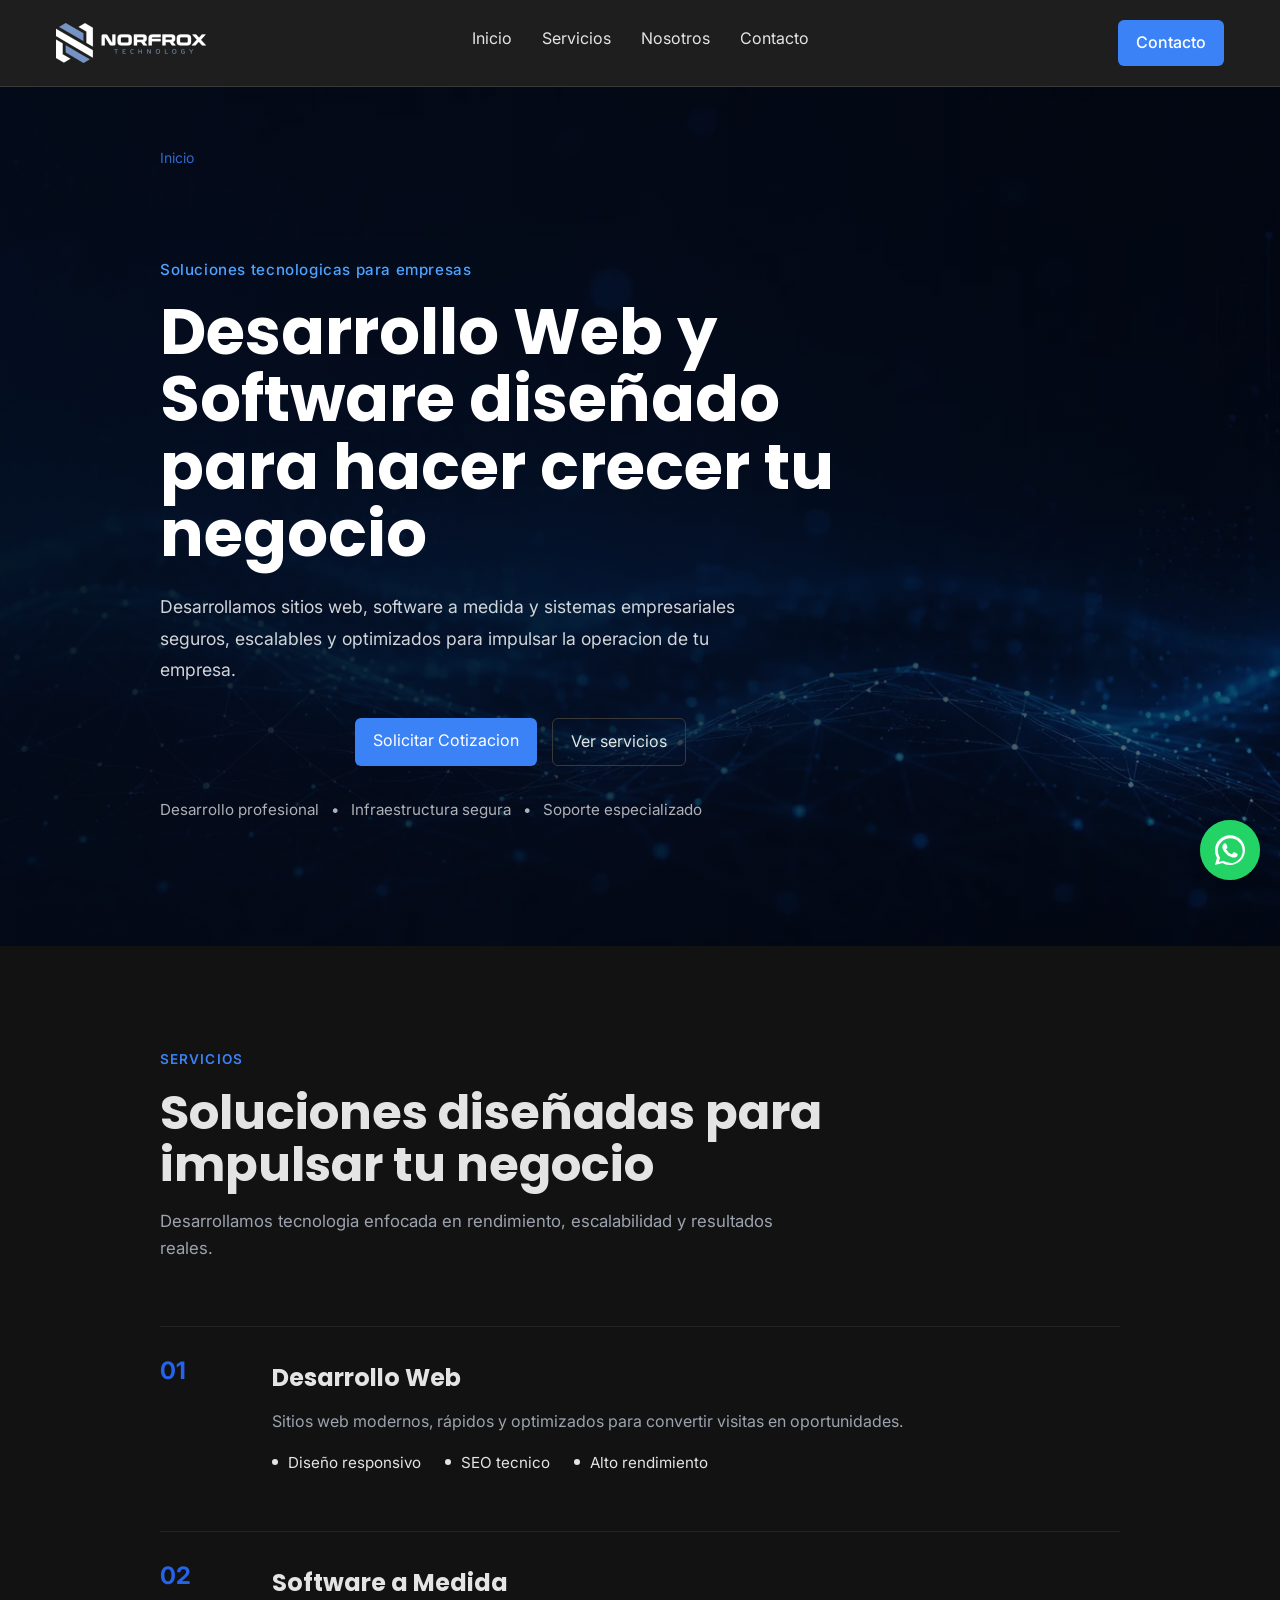
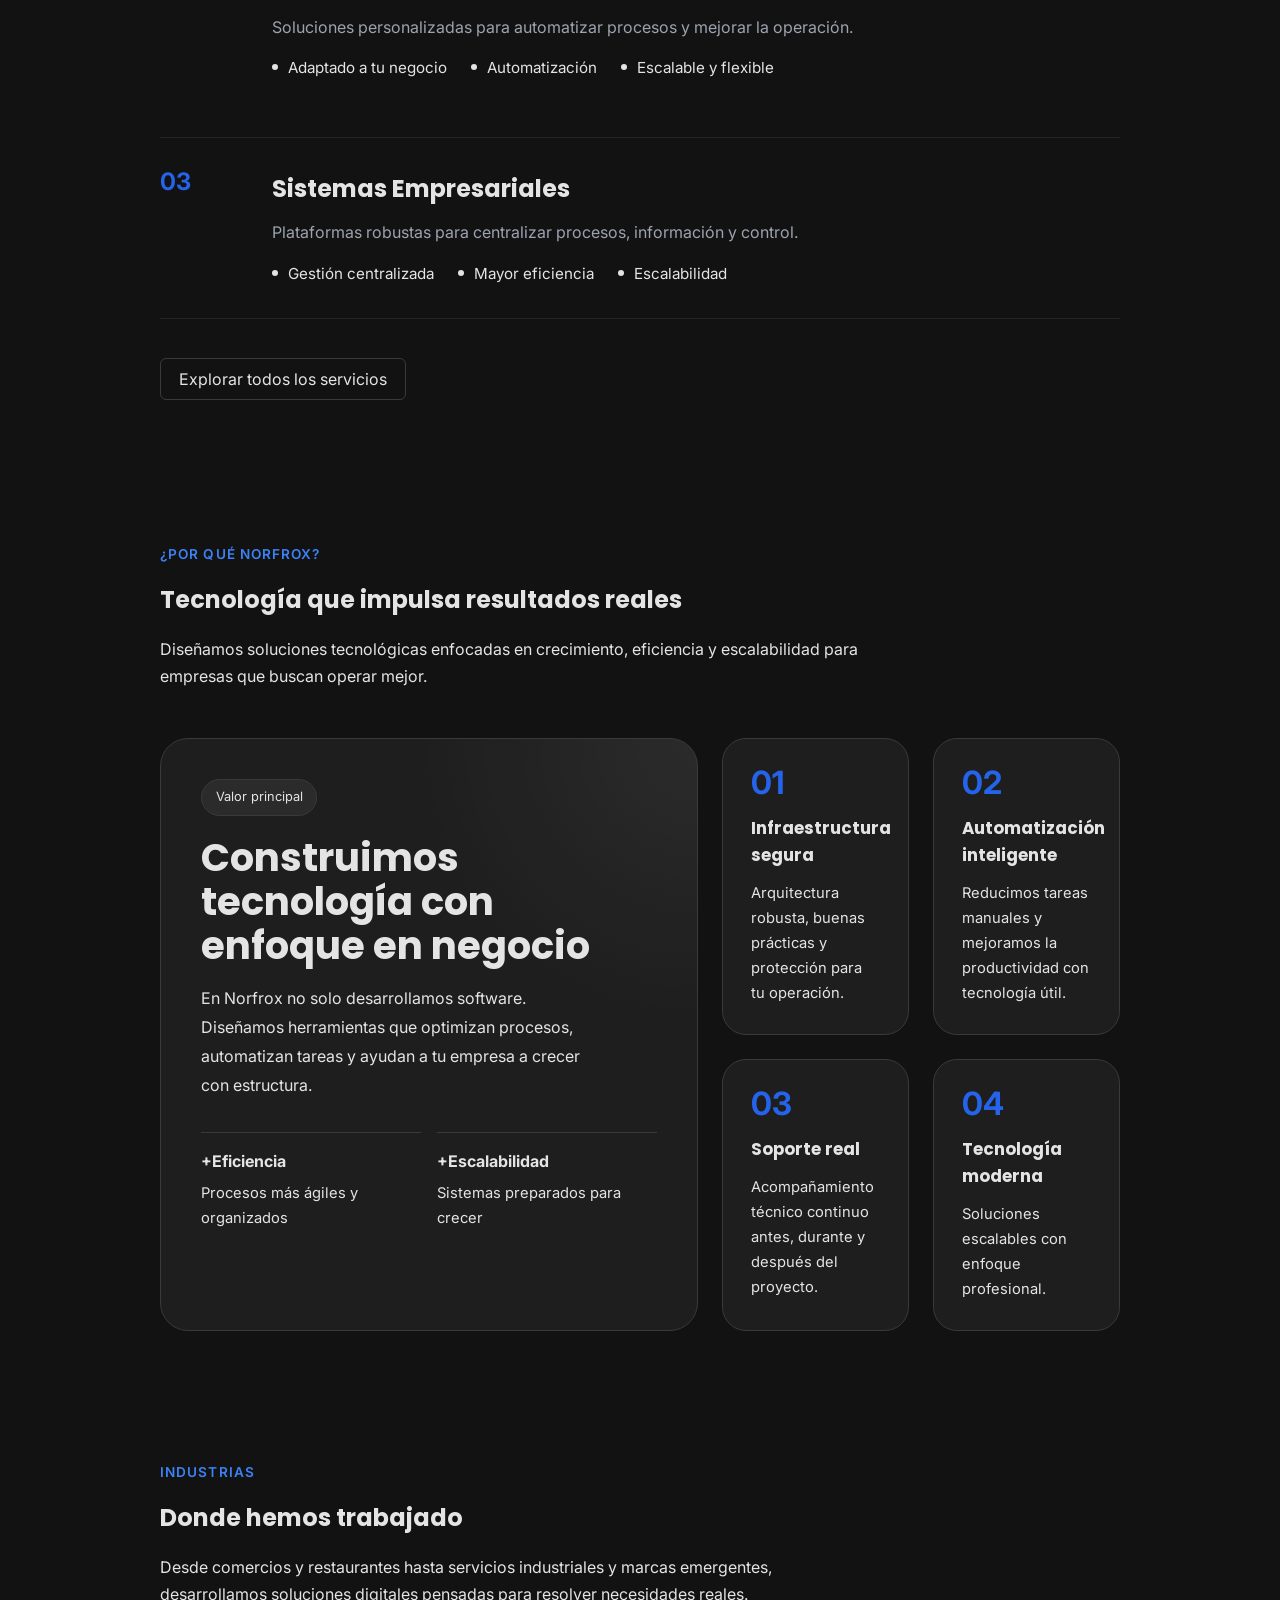
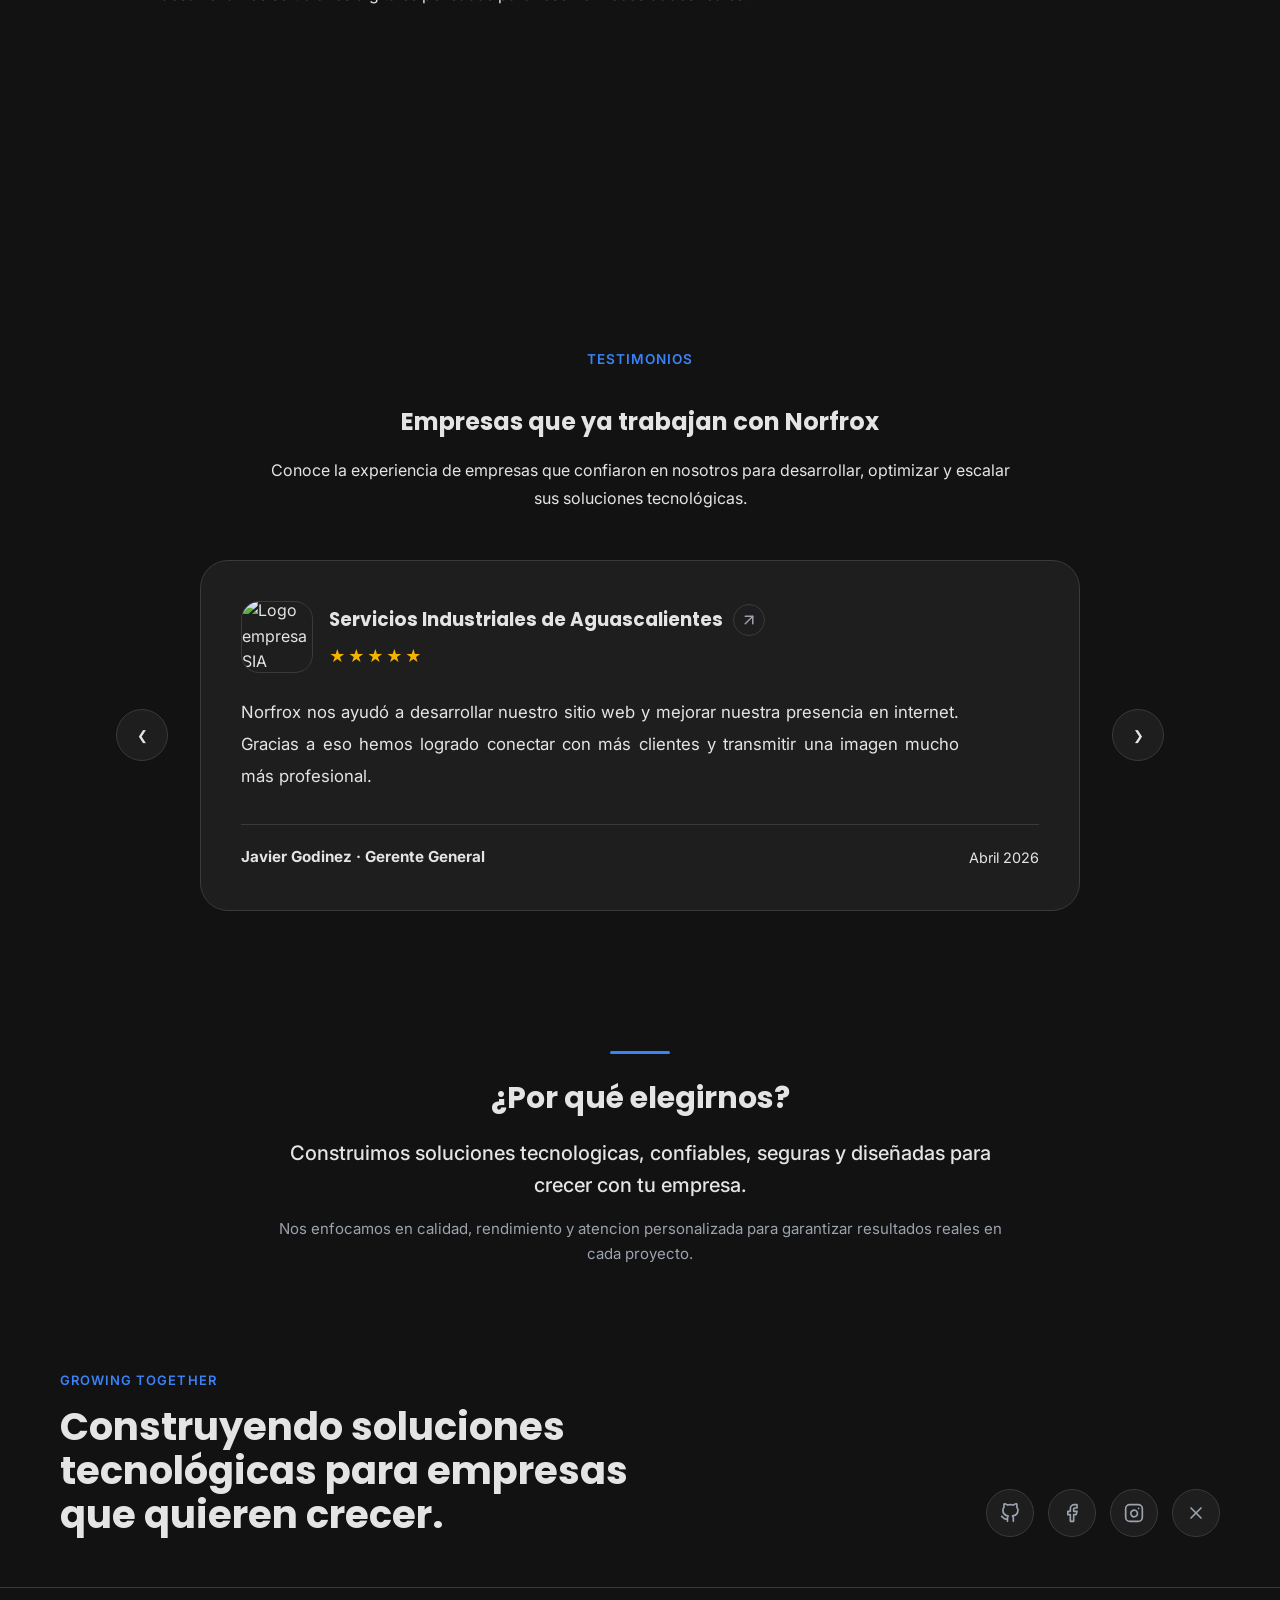
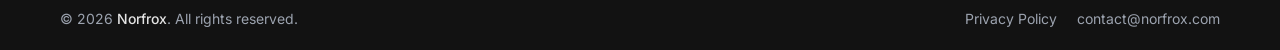
==== index.html @ c0d3a84c "Add Industries Section" ====
<!DOCTYPE html>
<html lang="es">
<head>
    <meta charset="UTF-8">
    <meta name="viewport" content="width=device-width, initial-scale=1.0">

    <meta name="description" content="Norfrox ofrece servicios de desarrollo web, desarrollo de software y soluciones tecnologicas para empresas.">
    <meta name="keywords" content="desarrollo web, desarrollo de software, mantenimiento web, soporte tecnico">
    <meta name="author" content="Norfrox">

    <link rel="icon" href="/favicon.ico" sizes="any">
    <link rel="icon" type="image/png" sizes="16x16" href="/assets/icons/favicon-16x16.png">
    <link rel="icon" type="image/png" sizes="32x32" href="/assets/icons/favicon-32x32.png">
    <link rel="apple-touch-icon" sizes="180x180" href="/assets/icons/apple-touch-icon.png">
    <link rel="icon" type="image/png" sizes="192x192" href="/assets/icons/android-chrome-192x192.png">
    <link rel="icon" type="image/png" sizes="512x512" href="/assets/icons/android-chrome-512x512.png">
    <link rel="manifest" href="/assets/icons/site.webmanifest">
    <meta name="theme-color" content="#ffffff">

    <link href="https://fonts.googleapis.com/css2?family=Inter:wght@300;400;500;600&family=Poppins:wght@500;600;700&display=swap" rel="stylesheet">

    <link rel="stylesheet" href="css/style.css?v=1.27">

    <title>Norfrox - Desarrollo Web y Software en México</title>
</head>
<body>
    
    <header>

        <nav class="navbar">

            <div class="container navbar-content">

                <div class="nav-left">
                    <a href="/" class="logo"><img src="/assets/images/logo.png" alt="Norfrox logo" class="logo-img"></a>
                </div>

                <div class="nav-center">
                    <ul class="nav-links">
                        <li><a href="/" class="js-nav-link">Inicio</a></li>
                        <li><a href="/servicios" class="js-nav-link">Servicios</a></li>
                        <li><a href="/nosotros" class="js-nav-link">Nosotros</a></li>
                        <li><a href="/contacto" class="js-nav-link">Contacto</a></li>
                    </ul>
                </div>

                <div class="nav-right">
                    <a href="/contacto" class="btn-contact">Contacto</a>

                    <button class="menu-toggle js-menu-toggle">
                        <span></span>
                        <span></span>
                        <span></span>
                    </button>

                </div>

            </div>

        </nav>

    </header>

    <main>

        <section class="hero-home">
            <div class="hero-overlay"></div>
            
            <div class="container container-spacer hero-content">

                <nav class="breadcrumb" aria-label="breadcrumb">
                    <a href="/">Inicio</a>
                </nav>

                <div class="hero-text fadeup-animation">

                    <span class="hero-eyebrow">Soluciones tecnologicas para empresas</span>

                    <h1>
                        Desarrollo Web y Software
                        diseñado para hacer crecer tu negocio
                    </h1>

                    <p>
                        Desarrollamos sitios web, software a medida y sistemas empresariales 
                        seguros, escalables y optimizados para impulsar la operacion de tu empresa.
                    </p>

                    <div class="hero-actions">
                        <a href="/contacto" class="btn-primary">Solicitar Cotizacion</a>
                        <a href="/servicios" class="btn-secondary">Ver servicios</a>
                    </div>

                    <div class="hero-trust">
                        <span>Desarrollo profesional</span>
                        <span>•</span>
                        <span>Infraestructura segura</span>
                        <span>•</span>
                        <span>Soporte especializado</span>
                    </div>

                </div>
            </div>

        </section>

        <section class="home-services container container-spacer fadeup-animation">

            <div class="services-intro">
                <span class="section-tag">Servicios</span>
                <h2>Soluciones diseñadas para impulsar tu negocio</h2>
                <p>
                    Desarrollamos tecnologia enfocada en rendimiento, escalabilidad y resultados reales.
                </p>
            </div>

            <div class="services-stack">

                <article class="service-panel">
                    <span class="service-number">01</span>
                    <div class="service-body">
                        <h3>Desarrollo Web</h3>
                        <p>
                            Sitios web modernos, rápidos y optimizados para convertir visitas en oportunidades.
                        </p>
                        <ul>
                            <li>Diseño responsivo</li>
                            <li>SEO tecnico</li>
                            <li>Alto rendimiento</li>
                        </ul>
                    </div>
                </article>

                <article class="service-panel">
                    <span class="service-number">02</span>
                    <div class="service-body">
                        <h3>Software a Medida</h3>
                        <p>
                            Soluciones personalizadas para automatizar procesos y mejorar la operación.
                        </p>
                        <ul>
                            <li>Adaptado a tu negocio</li>
                            <li>Automatización</li>
                            <li>Escalable y flexible</li>
                        </ul>
                    </div>
                </article>

                <article class="service-panel">
                    <span class="service-number">03</span>
                    <div class="service-body">
                        <h3>Sistemas Empresariales</h3>
                        <p>
                            Plataformas robustas para centralizar procesos, información y control.
                        </p>
                        <ul>
                            <li>Gestión centralizada</li>
                            <li>Mayor eficiencia</li>
                            <li>Escalabilidad</li>
                        </ul>
                    </div>

                </article>

            </div>

            <div class="services-cta">
                <a href="/servicios" class="btn-secondary">Explorar todos los servicios</a>
            </div>

        </section>

        <section class="why-us container container-spacer fadeup-animation">

            <div class="why-us-header">
                <span class="section-tag">¿Por qué Norfrox?</span>
                <h2>Tecnología que impulsa resultados reales</h2>
                <p>
                    Diseñamos soluciones tecnológicas enfocadas en crecimiento, eficiencia
                    y escalabilidad para empresas que buscan operar mejor.
                </p>
            </div>

            <div class="why-layout">

                <article class="why-featured">
                    <span class="why-badge">Valor principal</span>
                    <h3>Construimos tecnología con enfoque en negocio</h3>
                    <p>
                        En Norfrox no solo desarrollamos software. Diseñamos herramientas que optimizan
                        procesos, automatizan tareas y ayudan a tu empresa a crecer con estructura.
                    </p>

                    <div class="why-featured-stats">
                        <div>
                            <strong>+Eficiencia</strong>
                            <span>Procesos más ágiles y organizados</span>
                        </div>
                        <div>
                            <strong>+Escalabilidad</strong>
                            <span>Sistemas preparados para crecer</span>
                        </div>
                    </div>
                </article>

                <div class="why-grid">

                    <article class="why-card">
                        <span class="why-icon">01</span>
                        <h3>Infraestructura segura</h3>
                        <p>
                            Arquitectura robusta, buenas prácticas y protección para tu operación.
                        </p>
                    </article>

                    <article class="why-card">
                        <span class="why-icon">02</span>
                        <h3>Automatización inteligente</h3>
                        <p>
                            Reducimos tareas manuales y mejoramos la productividad con tecnología útil.
                        </p>
                    </article>

                    <article class="why-card">
                        <span class="why-icon">03</span>
                        <h3>Soporte real</h3>
                        <p>
                            Acompañamiento técnico continuo antes, durante y después del proyecto.
                        </p>
                    </article>

                    <article class="why-card">
                        <span class="why-icon">04</span>
                        <h3>Tecnología moderna</h3>
                        <p>
                            Soluciones escalables con enfoque profesional.
                        </p>
                    </article>

                </div>

            </div>

        </section>
        
        <section class="industries container container-spacer fadeup-animation">
            <div class="why-us-header">
                <span class="section-tag">Industrias</span>
                <h2>Donde hemos trabajado</h2>
                <p>
                    Desde comercios y restaurantes hasta servicios industriales y marcas emergentes,
                    desarrollamos soluciones digitales pensadas para resolver necesidades reales.
                </p>
            </div>

            <div class="industries-grid">

                <article class="industry-card">
                    <h3>E-commerce</h3>
                </article>
                
                <article class="industry-card">
                    <h3>Sector Publico</h3>
                </article>

                <article class="industry-card">
                    <h3>Sector Salud</h3>
                </article>

                <article class="industry-card">
                    <h3>Servicios Profesionales</h3>
                </article>

                <article class="industry-card">
                    <h3>Manufactura</h3>
                </article>

            </div>

        </section>

        <section class="testimonials container container-spacer fadeup-animation">

            <div class="testimonials-header">
                <span class="section-tag">Testimonios</span>
                <h2>Empresas que ya trabajan con Norfrox</h2>
                <p>
                    Conoce la experiencia de empresas que confiaron en nosotros para desarrollar,
                    optimizar y escalar sus soluciones tecnológicas.
                </p>
            </div>

            <div class="testimonial-wrapper">

                <button class="testimonial-nav prev js-testimonial-prev" aria-label="Testimonio anterior">
                    &#10094;
                </button>

                <div class="testimonial-track js-testimonial-track">

                    <article class="testimonial-card active">
                        <div class="testimonial-top">
                            <div class="testimonial-logo">
                                <img src="/assets/images/testimonials/enterprises-logo-images/SIA_UNI_LOGO.webp" alt="Logo empresa SIA">
                            </div>

                            <div class="testimonial-meta">

                                <div class="testimonial-company">
                                    <h3>Servicios Industriales de Aguascalientes</h3>

                                        <a 
                                            href="https://serviciosindustrialesags.com"
                                            target="_blank"
                                            rel="noopener noreferrer"
                                            class="testimonial-link"
                                            aria-label="Visitar sitio web">
                                            
                                            <svg 
                                                xmlns="http://www.w3.org/2000/svg"
                                                width="18"
                                                height="18"
                                                viewBox="0 0 24 24"
                                                fill="none"
                                                stroke="currentColor"
                                                stroke-width="2"
                                                stroke-linecap="round"
                                                stroke-linejoin="round">

                                                <path d="M7 17L17 7"/>
                                                <path d="M7 7h10v10"/>

                                            </svg>
                                        </a>
                                </div>

                                <div class="testimonial-stars">★★★★★</div>

                            </div>
                        </div>

                        <p class="testimonial-text">
                            Norfrox nos ayudó a desarrollar nuestro sitio web y mejorar nuestra presencia en internet.
                            Gracias a eso hemos logrado conectar con más clientes y transmitir una imagen mucho más profesional.
                        </p>

                        <div class="testimonial-bottom">
                            <strong>Javier Godinez · Gerente General</strong>
                            <span>Abril 2026</span>
                        </div>
                    </article>

                    <article class="testimonial-card">
                        <div class="testimonial-top">
                            <div class="testimonial-logo">
                                <img src="/assets/images/testimonials/enterprises-logo-images/MARISCOS_EL_GUERO_RANGEL_LOGO.webp" alt="Logo empresa Mariscos el Guero Rangel">
                            </div>

                            <div class="testimonial-meta">
                                <h3>Mariscos el Guero Rangel</h3>
                                <div class="testimonial-stars">★★★★★</div>
                            </div>
                        </div>

                        <p class="testimonial-text">
                            Desarrollaron una plataforma para nuestro restaurante que realmente mejoró nuestro trabajo diario.
                            El resultado superó nuestras expectativas y hoy nos facilita muchísimo el trabajo.
                        </p>

                        <div class="testimonial-bottom">
                            <strong>Roberts C. · Gerente</strong>
                            <span>Mayo 2026</span>
                        </div>
                    </article>

                    <article class="testimonial-card">
                        <div class="testimonial-top">
                            <div class="testimonial-logo">
                                <img src="/assets/images/testimonials/enterprises-logo-images/JABONES_ARTESANALES_AG_LOGO.webp" alt="Logo empresa Jabones Artesanales AG">
                            </div>

                            <div class="testimonial-meta">
                                <h3>Jabones Artesanales AG</h3>
                                <div class="testimonial-stars">★★★★★</div>
                            </div>
                        </div>

                        <p class="testimonial-text">
                            Ayudaron a mi emprendimiento a crear una tienda en linea.
                            Nuestros clientes ahora pueden conocer nuestros productos y realizar pedidos de
                            una forma mucho mas rapida y comoda.
                        </p>

                        <div class="testimonial-bottom">
                            <strong>Alejandra G. · Fundadora</strong>
                            <span>Abril 2026</span>
                        </div>
                    </article>                    

                </div>

                <button class="testimonial-nav next js-testimonial-next" aria-label="Siguiente testimonio">
                    &#10095;
                </button>

            </div>

        </section>

        <section class="benefits container container-spacer fadeup-animation">
            <div class="benefits-content">
                <h2>¿Por qué elegirnos?</h2>
                <p class="benefits-main">
                    Construimos soluciones tecnologicas, confiables, seguras y 
                    diseñadas para crecer con tu empresa.
                </p>

                <p class="benefits-sub">
                    Nos enfocamos en calidad, rendimiento y atencion personalizada 
                    para garantizar resultados reales en cada proyecto.
                </p>

            </div>
        </section>
    </main>

    <footer class="footer">

        <div class="container footer-top">

            <div class="footer-top-left">
                <span class="footer-label">Growing Together</span>

                <h2>
                    Construyendo soluciones tecnológicas para empresas que quieren crecer.
                </h2>

            </div>

            <div class="footer-social">

                <a 
                    href="https://github.com/Norfrox-Systems"
                    target="_blank"
                    rel="noopener noreferrer"
                    aria-label="GitHub">

                    <svg xmlns="http://www.w3.org/2000/svg" width="20" height="20"
                        viewBox="0 0 24 24" fill="none" stroke="currentColor"
                        stroke-width="2" stroke-linecap="round" stroke-linejoin="round">

                        <path d="M9 19c-5 1.5-5-2.5-7-3m14 
                        6v-3.87a3.37 3.37 0 0 0-.94-2.61c3.14-.35 
                        6.44-1.54 6.44-7A5.44 5.44 0 0 0 20 
                        4.77 5.07 5.07 0 0 0 19.91 1S18.73.65 
                        16 2.48a13.38 13.38 0 0 0-7 0C6.27.65 
                        5.09 1 5.09 1A5.07 5.07 0 0 0 5 
                        4.77a5.44 5.44 0 0 0-1.5 3.78c0 
                        5.42 3.3 6.61 6.44 7A3.37 3.37 
                        0 0 0 9 18.13V22"/>

                    </svg>
                </a>

                <a 
                    href="https://facebook.com/"
                    target="_blank"
                    rel="noopener noreferrer"
                    aria-label="Facebook">

                    <svg xmlns="http://www.w3.org/2000/svg" width="20" height="20"
                        viewBox="0 0 24 24" fill="none" stroke="currentColor"
                        stroke-width="2" stroke-linecap="round" stroke-linejoin="round">

                        <path d="M18 2h-3a5 5 0 0 0-5 5v3H7v4h3v8h4v-8h3l1-4h-4V7a1 1 0 0 1 1-1h3z"/>

                    </svg>
                </a>

                <a 
                    href="https://instagram.com/"
                    target="_blank"
                    rel="noopener noreferrer"
                    aria-label="Instagram">

                    <svg xmlns="http://www.w3.org/2000/svg" width="20" height="20"
                        viewBox="0 0 24 24" fill="none" stroke="currentColor"
                        stroke-width="2" stroke-linecap="round" stroke-linejoin="round">

                        <rect x="2" y="2" width="20" height="20" rx="5" ry="5"/>
                        <path d="M16 11.37a4 4 0 1 1-2.63-2.63 
                        4 4 0 0 1 2.63 2.63z"/>
                        <line x1="17.5" y1="6.5" x2="17.51" y2="6.5"/>

                    </svg>
                </a>

                <a 
                    href="https://x.com/"
                    target="_blank"
                    rel="noopener noreferrer"
                    aria-label="X">

                    <svg xmlns="http://www.w3.org/2000/svg" width="20" height="20"
                        viewBox="0 0 24 24" fill="none" stroke="currentColor"
                        stroke-width="2" stroke-linecap="round" stroke-linejoin="round">

                        <path d="M18 6 6 18"/>
                        <path d="m6 6 12 12"/>

                    </svg>
                </a>

            </div>

        </div>

        <div class="footer-divider"></div>

        <div class="container footer-content">
                
            <div class="footer-left">
                <p>© 2026 <a href="https://www.norfrox.com">Norfrox</a>. All rights reserved.</p>
            </div>

            <div class="footer-right">
                <a href="/privacidad">Privacy Policy</a>
                <a href="mailto:contact@norfrox.com">contact@norfrox.com</a>
             </div>

        </div>

    </footer>

    <div class="whatsapp-container">
        <span class="whatsapp-tooltip">¿Necesitas ayuda?</span>
        <a 
            href="https://wa.me/5214495395074?text=Hola,%20me%20gustaria%20solicitar%20informacion%20sobre%20sus%20servicios."
            class="whatsapp-float"
            target="_blank"
            aria-label="Chat en WhatsApp">
            <svg xmlns="http://www.w3.org/2000/svg" viewBox="0 0 32 32">
                <path fill="white" d="M16 .396C7.163.396 0 7.558 0 16.396c0 2.89.76 5.6 2.086 7.945L0 32l7.84-2.056A15.93 15.93 0 0016 32c8.837 0 16-7.163 16-16.004C32 7.558 24.837.396 16 .396zm0 29.272a13.21 13.21 0 01-6.725-1.835l-.482-.287-4.653 1.22 1.24-4.54-.314-.468a13.16 13.16 0 01-2.02-7.063c0-7.292 5.93-13.222 13.22-13.222 7.29 0 13.22 5.93 13.22 13.222 0 7.292-5.93 13.222-13.22 13.222zm7.29-9.894c-.4-.2-2.366-1.166-2.732-1.3-.366-.134-.634-.2-.902.2-.268.4-1.036 1.3-1.27 1.566-.234.268-.468.3-.868.1-.4-.2-1.688-.622-3.214-1.984-1.188-1.06-1.99-2.37-2.222-2.77-.234-.4-.024-.616.176-.816.18-.178.4-.468.6-.702.2-.234.268-.4.4-.668.134-.268.066-.5-.034-.7-.1-.2-.902-2.168-1.236-2.968-.326-.782-.658-.676-.902-.688l-.768-.014c-.268 0-.7.1-1.068.5s-1.4 1.366-1.4 3.332c0 1.966 1.434 3.868 1.634 4.134.2.268 2.822 4.31 6.834 6.038.954.41 1.698.656 2.278.84.958.304 1.83.262 2.52.16.768-.114 2.366-.966 2.7-1.9.334-.934.334-1.734.234-1.9-.1-.166-.366-.268-.768-.468z"/>
            </svg>
        </a>
    </div>

    <script src="js/script.js?v=1.3"></script>

</body>
</html>
---- css/style.css ----
:root{
    --bg-main:#121212;
    --bg-secondary:#1E1E1E;
    --border:#3A3A3A;

    --brand:#3B82F6;
    --brand-alt:#2563EB;

    --text:#E4E4E4;
    --text-secondary:#9CA3AF;
}

*{
    margin: 0;
    padding: 0;
    box-sizing: border-box;
}

body{
    font-family: 'Inter', sans-serif;
    background: var(--bg-main);
    color: var(--text);
    line-height: 1.6;
}

h1, h2, h3 {
    font-family: 'Poppins', sans-serif;
}

.container{
    width: 100%;
    max-width: 1200px;
    margin: 0 auto;
    padding: 0 20px;
}

.container-spacer{
    padding: 60px 20px;
    max-width: 1000px;
}

.breadcrumb{
    font-size: 14px;
    margin-bottom: 24px;
    color: var(--text-secondary);
    opacity: 0.8;
}

.breadcrumb a{
    color: var(--brand);
    text-decoration: none;
    transition: color 0.3s ease;
}

.breadcrumb a:hover{
    color: var(--brand);
}

.breadcrumb span{
    margin: 0 6px;
}

.linear-separator{
    border-top: 1px solid var(--border);
}

.fadeup-animation{
    animation: fadeUp 0.8s ease forwards;
}

@media (max-width: 768px){
    .container{
        padding: 0 16px;
    }

    .container-spacer{
        padding: 40px;
        max-width: 100%;
    }

    .breadcrumb{
        font-size: 13px;
        margin-bottom: 16px;
    }
}

/* Navbar */

.navbar{
    background: var(--bg-secondary);
    border-bottom: 1px solid var(--border);
}

.navbar-content{
    display: grid;
    grid-template-columns: 1fr auto 1fr;
    align-items: center;
    padding: 20px 16px;
}

.nav-left{
    justify-self: start;
}

.nav-center{
    z-index: 999;
}

.nav-right{
    display: flex;
    align-items: center;
    gap: 20px;
    justify-self: end;
}

.logo{
    font-size: 20px;
    font-weight: 600;
    color: var(--text);
    text-decoration: none;
}

.logo-img{
    height: 40px;
    width: auto;
    display: block;
}

.nav-links{
    display: flex;
    list-style: none;
    gap: 30px;
}

.nav-links a{
    position: relative;
    color: var(--text);
    text-decoration: none;
    padding-bottom: 8px;
    display: inline-block;
    transition: all 0.3s ease;
}

.nav-links a:hover{
    color: var(--brand);
    transform: translateY(-2px);
}

.nav-links a::after{
    content: "";
    position: absolute;
    left: 50%;
    bottom: 0;
    width: 0%;
    height: 2px;
    background: linear-gradient(
        90deg,
        #3B82F6,
        #2563EB,
        #1D4ED8
    );
    transition: all 0.3s ease;
    transform: translateX(-50%);
}

.nav-links a:hover::after,
.nav-links a.active::after{
    width: 100%;
}

.btn-contact{
    background: var(--brand);
    padding: 10px 18px;
    border-radius: 6px;
    color: white;
    text-decoration: none;
    font-weight: 500;
    display: inline-block;
    transition: all 0.3s ease;
}

.btn-contact:hover{
    background: var(--brand-alt);
    transform: translateY(-2px);
    box-shadow: 0 8px 20px rgba(59, 130, 246, 0.3);
}

.btn-contact:active{
    transform: translateY(0px);
    box-shadow: 0 4px 10px rgba(59, 130, 246, 0.2);
}

.menu-toggle{
    display: none;
    flex-direction: column;
    gap: 4px;
    background: none;
    border: none;
    cursor: pointer;
}

.menu-toggle span{
    width: 25px;
    height: 2px;
    background: var(--text);
    display: block;
}

@media (max-width: 768px){
    .navbar-content{
        grid-template-columns: auto 1fr;
    }

    .nav-center{
        position: absolute;
        top: 80px;
        left: 0;
        width: 100%;
        background: var(--bg-secondary);
        border-top: 1px solid var(--border);
        display: none;
    }

    .nav-center.active{
        display: block;
    }

    .nav-links{
        flex-direction: column;
        padding: 20px;
        gap: 20px;
    }

    .btn-contact{
        display: none;
    }

    .menu-toggle{
        display: flex;
    }
}

/* Navbar End */

/* Footer */

.footer-divider{
    width: 100%;
    height: 1px;
    background: var(--border);
    margin: 40px 0 20px;
}

.footer{
    padding: 40px 0 20px;
    background: var(--bg-main);
}

.footer-top{
    display: flex;
    justify-content: space-between;
    align-items: flex-end;
    gap: 30px;
    padding-bottom: 10px;
}

.footer-top-left{
    max-width: 620px;
}

.footer-label{
    display: inline-block;
    margin-bottom: 14px;

    font-size: 13px;
    font-weight: 600;
    letter-spacing: .08em;
    text-transform: uppercase;

    color: var(--brand);
}

.footer-top-left h2{
    font-size: clamp(1.8rem, 3vw, 2.8rem);
    line-height: 1.15;
    color: var(--text);
}

.footer-social{
    display: flex;
    align-items: center;
    gap: 14px;
}

.footer-social a{
    width: 48px;
    height: 48px;

    display: flex;
    align-items: center;
    justify-content: center;

    border-radius: 50%;
    border: 1px solid var(--border);

    color: var(--text-secondary);
    background: var(--bg-secondary);

    transition: all .3s ease;
}

.footer-social a:hover{
    transform: translateY(-4px);

    border-color: var(--brand);

    color: white;
    background: var(--brand);

    box-shadow: 0 10px 30px rgba(59, 130, 246, .25);
}

.footer-content{
    display: flex;
    justify-content: space-between;
    align-items: center;
    gap: 20px;
}

.footer-left p{
    color: var(--text-secondary);
    font-size: 14px;
}

.footer-left a{
    color: var(--text);
    text-decoration: none;
    font-weight: 500;
    transition: color 0.3s ease;
}

.footer-left a:hover{
    color: var(--brand);
}

.footer-right{
    display: flex;
    gap: 20px;
}

.footer-right a{
    color: var(--text-secondary);
    text-decoration: none;
    font-size: 14px;
    transition: color 0.3s ease;
}

.footer-right a:hover{
    color: var(--brand);
    text-decoration: underline;
}

@media (max-width: 480px){

    .footer{
        padding: 28px 0 18px;
    }

    .footer-top{
        gap: 22px;
    }

    .footer-top-left h2{
        font-size: 1.55rem;
    }

    .footer-social{
        gap: 10px;
    }

    .footer-social a{
        width: 42px;
        height: 42px;
    }

    .footer-right{
        flex-direction: column;
        gap: 10px;
    }

}

@media (max-width: 768px){
    .footer{
        padding: 32px 40px 40px;
    }

    .footer-top{
        align-items: center;
        text-align: center;
        gap: 28px;

        padding-bottom: 24px;
    }

    .footer-top-left{
        width: 100%;
    }

    .footer-label{
        font-size: 12px;
        margin-bottom: 12px;
    }

    .footer-top-left h2{
        font-size: clamp(1.7rem, 7vw, 2.3rem);
        line-height: 1.2;
        margin: 0 auto;
    }

    .footer-social{
        width: 100%;
        justify-content: center;
        gap: 12px;
        flex-wrap: wrap;
    }

    .footer-social a{
        width: 44px;
        height: 44px;
    }

    .footer-divider{
        margin-bottom: 18px;
    }

    .footer-content{
        flex-direction: column;
        justify-content: center;
        align-items: center;

        text-align: center;
        gap: 16px;
    }

    .footer-left p{
        font-size: 13px;
        line-height: 1.7;
    }

    .footer-right{
        flex-direction: row;
        justify-content: center;
        flex-wrap: wrap;
        gap: 14px;
    }

    .footer-right a{
        font-size: 13px;
    }

}

@media (max-width: 1024px){

    .footer-top{
        flex-direction: column;
        align-items: flex-start;
        gap: 24px;
    }

    .footer-top-left{
        max-width: 100%;
    }

    .footer-top-left h2{
        max-width: 700px;
    }

}

/* Footer End */

/* Wts Float*/

.whatsapp-container {
    position: fixed;
    bottom: 20px;
    right: 20px;
    z-index: 1000;
}

.whatsapp-float {
    width: 60px;
    height: 60px;
    background-color: #25D366;
    border-radius: 50%;
    display: flex;
    align-items: center;
    justify-content: center;
    box-shadow: 0 6px 12px rgba(0,0,0,0.2);
    cursor: pointer;
    text-decoration: none;
    opacity: 0;
    transform: scale(0.8);
    animation: fadeIn 0.5s ease-out 0.5s forwards;
}

.whatsapp-float svg {
    width: 30px;
    height: 30px;
}

.whatsapp-float:hover {
    transform: scale(1.1);
}

.whatsapp-float::after {
    content: "";
    position: absolute;
    width: 60px;
    height: 60px;
    border-radius: 50%;
    background-color: #25D366;
    opacity: 0.5;
    z-index: -1;
    animation: pulse 2s infinite;
}

.whatsapp-tooltip {
    position: absolute;
    right: 70px;
    bottom: 50%;
    transform: translateY(50%);
    background-color: #333;
    color: #fff;
    padding: 8px 12px;
    border-radius: 8px;
    font-size: 14px;
    white-space: nowrap;
    opacity: 0;
    pointer-events: none;
    transition: opacity 0.3s ease;
}

.whatsapp-tooltip::after {
    content: "";
    position: absolute;
    right: -6px;
    top: 50%;
    transform: translateY(-50%);
    border-width: 6px;
    border-style: solid;
    border-color: transparent transparent transparent #333;
}

.whatsapp-container:hover .whatsapp-tooltip {
    opacity: 1;
}


@keyframes pulse {
    0% {
        transform: scale(1);
        opacity: 0.5;
    }
    70% {
        transform: scale(1.6);
        opacity: 0;
    }
    100% {
        transform: scale(1);
        opacity: 0;
    }
}

@keyframes fadeIn {
    to {
        opacity: 1;
        transform: scale(1);
    }
}

/* Wts Float End*/

/* Home */

.hero-home{
    position: relative;
    width: 100%;
    min-height: 92vh;
    display: flex;
    align-items: center;
    background: url('/assets/images/hero-home-bg.webp') center center / cover no-repeat;
}

.hero-overlay{
    position: absolute;
    inset: 0;
    background: linear-gradient(
        90deg,
        rgba(4, 10, 24, 0.92) 0%,
        rgba(4, 10, 24, 0.82) 40%,
        rgba(4, 10, 24, 0.55) 100%
    );
    z-index: 1;
}

.hero-content{
    position: relative;
    z-index: 2;
    width: 100%;
}

.hero-text{
    max-width: 720px;
    padding: 4rem 0;
}

.hero-eyebrow{

    display: inline-block;
    margin-bottom: 1rem;
    font-size: 0.95rem;
    font-weight: 500;
    color: #4da3ff;
    letter-spacing: 0.04em;
}

.hero-home h1{
    font-size: clamp(2.8rem, 5vw, 5rem);
    line-height: 1.05;
    font-weight: 700;
    color: #fff;
    max-width: 680px;
    margin-bottom: 1.5rem;
}

.hero-home p {
    font-size: 1.1rem;
    line-height: 1.8;
    color: rgba(255, 255, 255, 0.82);
    max-width: 620px;
    margin-bottom: 2rem;
}

.hero-actions {
    display: flex;
    gap: 1rem;
    flex-wrap: wrap;
    margin-bottom: 2rem;
}

.hero-trust {
    display: flex;
    gap: 0.75rem;
    flex-wrap: wrap;
    font-size: 0.95rem;
    color: rgba(255, 255, 255, 0.68);
}

.home-services{
    padding: 100px 20px;
}

.services-intro{
    max-width: 760px;
    margin-bottom: 4rem;
}

.section-tag{
    display: inline-block;
    font-size: .85rem;
    font-weight: 600;
    text-transform: uppercase;
    letter-spacing: .08em;
    color: var(--brand);
    margin-bottom: 1rem;
}

.services-intro h2{
    font-size: clamp(2rem, 4vw, 3rem);
    line-height: 1.1;
    margin-bottom: 1rem;
}

.services-intro p{
    font-size: 1.05rem;
    color: var(--text-secondary);
    max-width: 620px;
}

.services-stack{
    display: flex;
    flex-direction: column;
    gap: 1.5rem;
}

.service-panel{
    display: grid;
    grid-template-columns: 80px 1fr;
    gap: 2rem;
    padding: 2rem 0;
    border-top: 1px solid rgba(255, 255, 255, .08);
    transition: all .3s ease;
}

.service-panel:last-child{
    border-bottom: 1px solid rgba(255, 255, 255, .08);
}

.service-panel:hover {
    transform: translateX(8px);
}

.service-number{
    font-size: 1.5rem;
    font-weight: 700;
    color: var(--brand-alt);
    line-height: 1;
}

.service-body h3{
    font-size: 1.5rem;
    margin-bottom: .75rem;
}

.service-body p{
    color: var(--text-secondary);
    margin-bottom: 1rem;
    max-width: 650px;
}

.service-body ul{
    display: flex;
    flex-wrap: wrap;
    gap: .75rem 1.5rem;
    list-style: none;
    padding: 0;
    margin: 0;
}

.service-body ul li{
    position: relative;
    padding-left: 1rem;
    color: var(--text);
    font-size: .95rem;
}

.service-body ul li::before{
    content: "";
    width: 6px;
    height: 6px;
    border-radius: 50%;
    background: var(--text);
    position: absolute;
    left: 0;
    top: .5rem;
}

.services-cta{
    margin-top: 3rem
}

.why-us{
    padding-top: 3rem;
    padding-bottom: 3rem;
}

.why-us-header{
    max-width: 720px;
    margin-bottom: 3rem;
}

.why-us-header h2{
    margin-bottom: 1rem;
}

.why-us-header p{
    color: var(--text-muted);
    line-height: 1.7;
}

.why-layout{
    display: grid;
    grid-template-columns: 1.15fr .85fr;
    gap: 1.5rem;
    align-items: stretch;
}

.why-featured{
    background:
        radial-gradient(circle at top right, rgba(255,255,255,.06), transparent 35%),
        var(--bg-secondary);
    border: 1px solid var(--border);
    border-radius: 28px;
    padding: 2.5rem;
    position: relative;
    overflow: hidden;
}

.why-badge{
    display: inline-flex;
    padding: .45rem .85rem;
    border-radius: 999px;
    background: rgba(255,255,255,.06);
    border: 1px solid var(--border);
    font-size: .8rem;
    margin-bottom: 1.25rem;
}

.why-featured h3{
    font-size: clamp(1.8rem, 3vw, 2.8rem);
    line-height: 1.15;
    margin-bottom: 1rem;
    max-width: 90%;
}

.why-featured p{
    color: var(--text-muted);
    line-height: 1.8;
    max-width: 90%;
}

.why-featured-stats{
    display: grid;
    grid-template-columns: repeat(2, 1fr);
    gap: 1rem;
    margin-top: 2rem;
}

.why-featured-stats div{
    padding-top: 1rem;
    border-top: 1px solid var(--border);
}

.why-featured-stats strong{
    display: block;
    font-size: 1rem;
    margin-bottom: .35rem;
}

.why-featured-stats span{
    color: var(--text-muted);
    font-size: .92rem;
    line-height: 1.6;
}

.why-grid{
    display: grid;
    grid-template-columns: 1fr 1fr;
    gap: 1.5rem;
}

.why-card{
    background: var(--bg-secondary);
    border: 1px solid var(--border);
    border-radius: 24px;
    padding: 1.75rem;
    min-height: 220px;
    transition: all .35s ease;
    position: relative;
    overflow: hidden;
}

.why-card::before{
    content: "";
    position: absolute;
    inset: 0;
    background: linear-gradient(135deg, rgba(255,255,255,.04), transparent 60%);
    opacity: 0;
    transition: opacity .35s ease;
}

.why-card:hover{
    transform: translateY(-8px);
    border-color: var(--accent);
}

.why-card:hover::before{
    opacity: 1;
}

.why-icon{
    display: inline-block;
    font-size: 2rem;
    font-weight: 700;
    color: var(--brand-alt);
    margin-bottom: 1rem;
    line-height: 1;
}

.why-card h3{
    font-size: 1.05rem;
    margin-bottom: .75rem;
}

.why-card p{
    color: var(--text-muted);
    line-height: 1.7;
    font-size: .92rem;
}

.industries{
    padding: 5rem 20px;
}

.industries-grid{
    display: flex;
    flex-wrap: wrap;
    justify-content: space-between;
    gap: 14px;
    margin-top: 2.5rem;
}

.industry-card{
    flex: 1 1 auto;
    width: fit-content;

    display: flex;
    align-items: center;
    justify-content: center;

    min-height: 58px;
    padding: 14px 22px;

    background: var(--bg-secondary);
    border: 1px solid var(--border);
    border-radius: 14px;

    color: var(--text);
    font-size: .95rem;
    font-weight: 500;
    line-height: 1.2;
    text-align: center;

    transition: all .3s ease;
    cursor: default;

    backdrop-filter: blur(8px);
}

.industry-card::before{
    content: "";
    position: absolute;
    inset: 0;
    background: linear-gradient(
        135deg,
        rgba(255, 255, 255, .05),
        transparent 60%
    );
}

.industry-card:hover{
    transform: translateY(-4px);
    border-color: var(--brand);
    background: rgba(255,255,255,.03);
    color: white;
}

.industry-card:hover::before{
    opacity: 1;
}

.industry-card h3{
    font-size: 1.05rem;
    line-height: 1.5;
    max-width: 100%;
}

.testimonials{
    padding: 5rem 0;
}

.testimonials-header{
    text-align: center;
    max-width: 760px;
    margin: 0 auto 3rem;
}

.testimonials-header h2{
    margin: 1rem 0;
}

.testimonials-header p{
    color: var(--text-muted);
    line-height: 1.7;
}

.testimonial-wrapper{
    position: relative;
    display: flex;
    align-items: center;
    justify-content: center;
}

.testimonial-track{
    width: 100%;
    max-width: 880px;
    position: relative;
    overflow: hidden;
}

.testimonial-card{
    display: none;
    background: var(--bg-secondary);
    border: 1px solid var(--border);
    border-radius: 28px;
    padding: 2.5rem;
    min-height: 320px;
    transition: all .35s ease;
}

.testimonial-card.active{
    display: block;
    animation: fadeSlide .45s ease;
}

.testimonial-top{
    display: flex;
    align-items: center;
    gap: 1rem;
    margin-bottom: 1.5rem;
}

.testimonial-logo{
    width: 72px;
    height: 72px;
    border-radius: 18px;
    background: var(--bg-primary);
    border: 1px solid var(--border);
    display: flex;
    align-items: center;
    justify-content: center;
    overflow: hidden;
    flex-shrink: 0;
}

.testimonial-logo img{
    width: 100%;
    height: auto;
    object-fit: contain;
}

.testimonial-meta h3{
    font-size: 1.15rem;
    margin-bottom: .35rem;
}

.testimonial-stars{
    font-size: 1rem;
    letter-spacing: 2px;
    color: #f5b301;
}

.testimonial-text{
    font-size: 1.05rem;
    line-height: 1.9;
    color: var(--text-muted);
    margin-bottom: 2rem;
    max-width: 90%;
    text-align: justify;
}

.testimonial-bottom{
    display: flex;
    align-items: center;
    justify-content: space-between;
    gap: 1rem;
    padding-top: 1.25rem;
    border-top: 1px solid var(--border);
}

.testimonial-bottom strong{
    font-size: .95rem;
}

.testimonial-bottom span{
    font-size: .9rem;
    color: var(--text-muted);
}

.testimonial-nav{
    position: absolute;
    top: 50%;
    transform: translateY(-50%);
    width: 52px;
    height: 52px;
    border-radius: 50%;
    border: 1px solid var(--border);
    background: var(--bg-secondary);
    color: var(--text);
    cursor: pointer;
    z-index: 10;
    transition: all .3s ease;
}

.testimonial-nav:hover{
    border-color: var(--accent);
    color: var(--accent);
    transform: translateY(-50%) scale(1.08);
}

.testimonial-nav.prev{
    left: -1.5rem;
}

.testimonial-nav.next{
    right: -1.5rem;
}

.testimonial-company{
    display: flex;
    align-items: center;
    gap: 10px;
    margin-bottom: 8px;
}

.testimonial-company h3{
    margin: 0;
}

.testimonial-link{
    display: flex;
    align-items: center;
    justify-content: center;

    width: 32px;
    height: 32px;

    border-radius: 50%;
    border: 1px solid var(--border);

    color: var(--text-secondary);

    transition: all 0.3 ease;
}

.testimonial-link:hover{
    background: var(--brand);
    border-color: var(--brand);
    color: white;

    transform: translateY(-2px);
}

@keyframes fadeSlide{
    from{
        opacity: 0;
        transform: translateY(12px);
    }
    to{
        opacity: 1;
        transform: translateY(0);
    }
}

@media (max-width: 1024px){
    .why-layout{
        grid-template-columns: 1fr;
    }

    .why-featured h3,
    .why-featured p{
        max-width: 100%;
    }

    .industries-grid{
        grid-template-columns: repeat(2, 1fr);
    }

}

@media (max-width: 768px){
    
    .hero-home{
        min-height: 78vh;
        background-position: center;
    }

    .hero-content{
        padding-top: 7rem;
        padding-bottom: 4rem;
    }

    .hero-text{
        max-width: 100%;
        padding: 2rem 0;
    }

    .hero-home h1{
        font-size: 2.5rem;
        line-height: 1.1;
        margin-bottom: 1.25rem;
    }

    .hero-home p{
        font-size: 1rem;
        line-height: 1.75;
        margin-bottom: 1.75rem;
    }

    .hero-actions{
        flex-direction: column;
        align-items: stretch;
    }

    .hero-actions a{
        width: 100%;
        text-align: center;
    }

    .hero-trust{
        gap: .5rem;
        font-size: .85rem;
        line-height: 1.6;
    }

    .home-services{
        padding: 70px 40px;
    }

    .services-intro{
        margin-bottom: 3rem;
    }

    .services-intro h2{
        line-height: 1.15;
    }

    .service-panel{
        grid-template-columns: 1fr;
        gap: 1rem;
        padding: 1.75rem 0;
    }

    .service-number{
        font-size: 1.15rem;
    }

    .service-body h3{
        font-size: 1.3rem;
    }

    .service-body p{
        font-size: .96rem;
        line-height: 1.7;
    }

    .service-body ul{
        gap: .75rem;
    }

    .service-body ul li{
        width: 100%;
    }

    .service-panel:hover{
        transform: none;
    }
    
    .why-us{
        padding-top: 1rem;
        padding-bottom: 1rem;
    }

    .why-us-header{
        margin-bottom: 2rem;
    }

    .why-us-header h2{
        line-height: 1.15;
    }

    .why-featured{
        padding: 1.5rem;
        border-radius: 22px;
    }

    .why-featured h3{
        font-size: 1.8rem;
        line-height: 1.2;
    }

    .why-featured p{
        line-height: 1.75;
        font-size: .97rem;
    }

    .why-featured-stats{
        gap: .75rem;
        margin-top: 1.5rem;
    }

    .why-card{
        padding: 1.5rem;
        border-radius: 20px;
    }

    .why-card h3{
        font-size: 1rem;
    }

    .why-card p{
        font-size: .92rem;
        line-height: 1.65;
    }

    .why-grid{
        grid-template-columns: 1fr;
    }

    .why-featured{
        padding: 2rem;
    }

    .why-card{
        min-height: auto;
    }

    .why-featured-stats{
        grid-template-columns: 1fr;
    }

    .industries{
        padding: 70px 40px;
    }

    .industries-grid{
        justify-content: flex-start;
        gap: 12px;
    }

    .industry-card{
        flex: 1 1 calc(50% - 12px);
        min-height: 54px;

        padding: 12px 16px;
        font-size: .9rem;
    }

     .testimonials{
        padding: 70px 40px;
    }

    .testimonials-header{
        margin-bottom: 2rem;
    }

    .testimonial-card{
        padding: 1.5rem;
        border-radius: 22px;
    }

    .testimonial-top{
        flex-direction: column;
        align-items: flex-start;
    }

    .testimonial-logo{
        width: 60px;
        height: 60px;
        border-radius: 14px;
    }

    .testimonial-company{
        align-items: flex-start;
        flex-wrap: wrap;
        gap: .5rem;
    }

    .testimonial-company h3{
        font-size: 1rem;
        line-height: 1.4;
    }

    .testimonial-link{
        width: 28px;
        height: 28px;
    }

    .testimonial-text{
        font-size: .96rem;
        line-height: 1.8;
        margin-bottom: 1.5rem;
    }

    .testimonial-bottom{
        gap: .35rem;
    }

    .testimonial-text{
        max-width: 100%;
        font-size: .98rem;
    }

    .testimonial-bottom{
        flex-direction: column;
        align-items: flex-start;
    }

    .testimonial-nav{
        display: none;
    }


}

/* Home End */


/* Politica de Privacidad */

/* Replaced by .container-policy*/
.policy{
    padding: 60px 20px;
    max-width: 1000px;
}

.policy-header{
    margin-bottom: 40px;
}

.policy h1{
    font-size: 32px;
    margin-bottom: 10px;
}

.policy h2{
    font-size: 22px;
    margin-top: 40px;
    margin-bottom: 25px;
    color: var(--text);
}

.policy ul{
    margin: 10px 0 20px 20px;
    color: var(--text-secondary);
}

.policy li{
    margin-bottom: 8px;
}

.policy a{
    color: var(--brand);
    text-decoration: none;
}

.policy p{
    margin-bottom: 15px;
    text-align: justify;
}

.policy a:hover{
    text-decoration: underline;
}

.policy section{
    margin-bottom: 30px;
}

.policy-date{
    margin-top: 20px;
    font-size: 14px;
    color: var(--text-secondary);
}

@media (max-width: 768px){
    /* Replaced by .container-policy*/
    .policy{
        padding: 40px;
        max-width: 100%;
    }

    .policy h1{
        font-size: 26px;
    }

    .policy h2{
        font-size: 20px;
    }

    .policy ul{
        margin-left: 16px;
    }

    .policy p, .policy li{
        font-size: 15px;
        line-height: 1.7;
    }

    .policy section{
        margin-bottom: 24px;
    }
}

/* Politica de Privacidad End */

/* Contacto */

.contact{
    padding: 60px 0;
}

.contact-hero{
    display: grid;
    grid-template-columns: 1fr 1.5fr;
    align-items: center;
    gap: 40px;
}

.contact-left h1{
    font-size: 32px;
    margin-bottom: 10px;
}

.contact-left p{
    text-align: justify;
}

.contact-subtitle{
    font-size: 18px;
    color: var(--text);
    margin-bottom: 10px;
}

.contact-text{
    color: var(--text-secondary);
    margin-bottom: 20px;
    max-width: 500px;
}

.contact-actions{
    display: flex;
    gap: 15px;
    flex-wrap: wrap;
}

.btn-primary{
    background: var(--brand);
    color: white;
    padding: 10px 18px;
    border-radius: 6px;
    text-decoration: none;
    transition: all 0.3s ease;
}

.btn-primary:hover{
    background: var(--brand-alt);
    transform: translateY(-2px);
}

.btn-secondary{
    border: 1px solid var(--border);
    color: var(--text);
    padding: 10px 18px;
    border-radius: 6px;
    text-decoration: none;
    transition: all 0.3s ease;
}

.btn-secondary:hover{
    border-color: var(--brand);
    color: var(--brand);
}

.contact-right img{
    width: 100%;
    height: auto;
    border-radius: 12px;
    object-fit: cover;
}

.faq-carousel{
    padding: 60px 0;
}

.faq-header{
    text-align: center;
    margin-bottom: 30px
}

.faq-header h2{
    font-size: 28px;
    margin-bottom: 10px;
}

.faq-header p{
    color: var(--text-secondary);
}

.faq-wrapper{
    position: relative;
    display: flex;
    align-items: center;
    padding: 0 40px;
}

.faq-track{
    display: flex;
    gap: 20px;
    overflow: hidden;
    scroll-behavior: smooth;

    padding: 0 20px;
}

.faq-track::-webkit-scrollbar{
    height: 6px;
}

.faq-track::-webkit-scrollbar-thumb{
    background: var(--border);
    border-radius: 10px;
}

.faq-card{
    flex: 0 0 calc(50% - 10px);
    background: var(--bg-secondary);
    border: 1px solid var(--border);
    border-radius: 12px;
    padding: 20px;
    display: flex;
    flex-direction: column;
    justify-content: center;
    text-align: center;
    transition: all 0.3s ease;
}

.faq-card:hover{
    border-color: var(--brand);
}

.faq-card h3{
    font-size: 18px;
    margin-bottom: 10px;
}

.faq-card p{
    color: var(--text-secondary);
    font-size: 14px;
    line-height: 1.6;
}

.faq-nav{
    position: absolute;
    top: 50%;
    transform: translateY(-50%);
    background: var(--bg-secondary);
    border: 1px solid var(--border);
    color: var(--text);
    width: 40px;
    height: 40px;
    border-radius: 50%;
    cursor: pointer;
    z-index: 10;
    transition: all 0.3s ease;

    backdrop-filter: blur(10px);
    opacity: 0.9;
}

.faq-nav:hover{
    background: var(--brand);
    color: white;
}

.faq-nav.prev{
    left: 0;
}

.faq-nav.next{
    right: 0;
}

.contact-form-section{
    padding: 60px 0;
}

.contact-form-grid{
    display: grid;
    grid-template-columns: 1fr 1fr;
    gap: 40px;
    align-items: start;
}

.contact-info h2{
    font-size: 28px;
    margin-bottom: 15px;
}

.contact-info p{
    color: var(--text-secondary);
    margin-bottom: 15px;
    line-height: 1.7;
    text-align: justify;
}

.contact-details{
    list-style: none;
    margin-top: 20px;
}

.contact-details li{
    margin-bottom: 10px;
    font-size: 15px;
}

.contact-form{
    background: var(--bg-secondary);
    padding: 25px;
    border-radius: 12px;
    border: 1px solid var(--border);
}

.contact-form h2{
    margin-bottom: 30px;
}

.form-group{
    display: flex;
    flex-direction: column;
    margin-bottom: 30px;
}

.form-group label{
    margin-bottom: 5px;
    font-size: 14px;
}

.form-group input,
.form-group textarea{
    background: transparent;
    border: 1px solid var(--border);
    padding: 12px;
    border-radius: 6px;
    color: var(--text);
    font-family: inherit;
    font-size: 14px;
    transition: 1ll 0.3s ease;
}

.form-group input::placeholder,
.form-group textarea::placeholder{
    color: var(--text-secondary);
}

.form-group input:focus,
.form-group textarea:focus{
    outline: none;
    border-color: var(--brand);
    box-shadow: 0 0 0 2px rgba(59, 130, 246, 0.2);
}

.contact-form button{
    width: 100%;
    margin-top: 10px;
}

@media (max-width: 768px){
    .contact{
        padding: 40px 0;
    }

    .contact-hero{
        grid-template-columns: 1fr;
        gap: 30px;
    }

    .contact-left h1{
        font-size: 26px;
    }

    .contact-subtitle{
        font-size: 16px;
    }

    .contact-text{
        font-size: 15px;
        line-height: 1.7;
    }

    .contact-actions{
        flex-direction: column;
        align-items: flex-start;
    }

    .contact-right img{
        border-radius: 10px;
    }

    .faq-carousel{
        padding: 40px 0;
    }

    .faq-card{
        flex: 0 0 100%;
    }

    .faq-nav{
        display: none;
    }

    .faq-header h2{
        font-size: 24px;
    }

    .contact-form-grid{
        grid-template-columns: 1fr;
        gap: 30px;
    }

    .contact-info h2{
        font-size: 24px;
    }

}



/* Contacto End */

/* Nosotros */

.about-hero{
    padding: 0px 0;
}

.about-hero-grid{
    display: grid;
    grid-template-columns: 1fr 1fr;
    align-items: center;
    gap: 40px;
}

.about-hero-left h1{
    font-size: 36px;
    margin-bottom: 15px;
}

.subtitle{
    color: var(--text-secondary);
    line-height: 1.7;
    margin-bottom: 25px;
    max-width: 550px;
}

.about-hero-actions{
    display: flex;
    gap: 15px;
    flex-wrap: wrap;
}

.about-hero-right{
    display: flex;
    justify-content: center;
}

@keyframes fadeUp{
    from{
        opacity: 0;
        transform: translateY(20px);
    }
    to{
        opacity: 1;
        transform: translateY(0);
    }
}

.about-hero-img{
    max-width: 100%;
    height: auto;
    filter: drop-shadow(0 10px 30px rgba(59, 130, 246, 0.3));
}

@keyframes float{
    0%{
        transform: translateY(0px);
    }
    50%{
        transform: translateY(-12px);
    }
    100%{
        transform: translateY(0px);
    }
}

.mission-vision{
    padding: 60px 0;
}

.tabs-header{
    display: flex;
    justify-content: center;
    gap: 30px;
    margin-bottom: 30px;
}

.tab-btn{
    position: relative;
    background: none;
    border: none;
    color: var(--text-secondary);
    font-size: 16px;
    cursor: pointer;
    padding-bottom: 6px;
    transition: all 0.3s ease;
}

.tab-btn:hover{
    color: var(--brand);
}

.tab-btn::after{
    content: "";
    position: absolute;
    left: 50%;
    bottom: 0;
    width: 0%;
    height: 2px;
    background: linear-gradient(
        90deg,
        #3B82F6,
        #2563EB,
        #1D4ED8
    );
    transition: all 0.3s ease;
    transform: translateX(-50%);
}

.tab-btn.active{
    color: var(--text);
}

.tab-btn.active::after{
    width: 100%;
}

.tabs-content{
    max-width: 700px;
    margin: 0 auto;
    text-align: center;
}

.tab-panel{
    display: none;
}

.tab-panel.active{
    display: block;
}

.tab-panel h2{
    margin-bottom: 10px;
    font-size: 24px
}

.tab-panel p{
    color: var(--text-secondary);
    line-height: 1.7;
}

@keyframes fadeTab{
    from{
        opacity: 0;
        transform: translateY(10px);
    }
    to{
        opacity: 1;
        transform: translateY(0);
    }
}

.principles{
    padding: 60px 0;
}

.principles-header{
    text-align: center;
    max-width: 700px;
    margin: 0 auto 50px;
}

.principles-header h2{
    font-size: 30px;
    margin-bottom: 10px
}

.principles-header p{
    color: var(--text-secondary);
    line-height: 1.7 ;
}

.principles-grid{
    display: grid;
    grid-template-columns: repeat(2, 1fr);
    gap: 25px;
}

.principle-card{
    background: var(--bg-secondary);
    border: 1px solid var(--border);
    border-radius: 12px;
    padding: 25px;
    display: flex;
    flex-direction: column;
    justify-content: center;
    min-height: 140px;
    transition: all 0.3 ease;
}

.principle-card::before:hover{
    width: 100%;
}

.principle-card:hover{
    border-color: var(--brand);
    transform: translateY(-3px);    
}

.principle-card h3{
    font-size: 18px;
    margin-bottom: 10px;
}

.principle-card p{
    color: var(--text-secondary);
    font-size: 14px;
    line-height: 1.6;
}

.cta{
    padding: 60px 0;
    display: flex;
    justify-content: center;
}

.cta-content{
    text-align: center;
    max-width: 700px;
}

.cta-content h2{
    font-size: 28px;
    margin-bottom: 15px;
}

.cta-content p{
    color: var(--text-secondary);
    margin-bottom: 25px;
    line-height: 1.7;
}

.cta-actions{
    display: flex;
    justify-content: center;
    gap: 15px;
    flex-wrap: wrap;
}

@media (max-width: 768px){
    .about-hero{
        padding: 50px 0;
    }

    .about-hero-grid{
        grid-template-columns: 1fr;
        text-align: center;
    }

    .about-hero-left h1{
        font-size: 26px;
    }

    .subtitle{
        margin: 0 auto 20px;
    }

    .about-hero-actions{
        justify-content: center;
    }

    .about-hero-img{
        max-width: 80%;
    }

    .tabs-header{
        flex-direction: column;
        align-items: center;
    }

    .tab-btn{
        width: 100%;
        max-width: 250px;
    }

    .principles{
        padding: 40px 0;
    }

    .principles-grid{
        grid-template-columns: 1fr;
    }

    .principles-header h2{
        font-size: 24px;
    }

    .cta{
        padding: 50px 0;
    }

    .cta-content h2{
        font-size: 24px;
    }
}

/* Nosotros End */

/* Servicios */

.services-hero-alt{
    padding: 0px 0;
    text-align: center;
}
 
.hero-center{
    max-width: 750px;
    margin: 0 auto 50px;
}

.hero-center h1{
    font-size: 40px;
    margin-bottom: 15px;
}

.hero-center p{
    color: var(--text-secondary);
    font-size: 18px;
    margin-bottom: 25px;
    line-height: 1.7;
}

.hero-actions{
    display: flex;
    justify-content: center;
    gap: 15px;
    flex-wrap: wrap;
}

.services-header{
    text-align: center;
    max-width: 700px;
    margin: 0 auto 50px;
}

.services-header h2{
    font-size: 30px;
    margin-bottom: 10px;
}

.services-header p{
    color: var(--text-secondary);
    line-height: 1.7;
}

.services-detail{
    padding: 60px 0;
}

.services-list{
    display: grid;
    grid-template-columns: repeat(2, 1fr);
    gap: 30px;
}

.service-detail-card{
    background: var(--bg-secondary);
    border: 1px solid var(--border);
    border-radius: 14px;
    padding: 30px;
    transition: all 0.3s ease;
}

.service-detail-card:hover{
    border-color: var(--brand);
    transform: translateY(-5px);
    box-shadow: 0 15px 40px rgba(0, 0, 0, 0.25);
}

.service-detail-card h3{
    font-size: 22px;
    margin-bottom: 10px;
}

.service-detail-card p{
    color: var(--text-secondary);
    margin-bottom: 18px;
    line-height: 1.7;
}

.service-detail-card ul{
    list-style: none;
    margin: 20px 0 25px;
    padding: 0;
}

.service-detail-card li{
    margin-bottom: 10px;
    color: var(--text-secondary);
    font-size: 14px;
}

.service-detail-card li{
    position: relative;
    padding-left: 30px;
    transition: all 0.25s ease;
}

.service-detail-card li::before{
    content: "✓";
    position: absolute;
    left: 0;
    top: 0;

    width: 20px;
    height: 20px;

    display: flex;
    align-items: center;
    justify-content: center;

    background: rgba(59, 130, 246, 0.15);
    color: var(--brand);

    border-radius: 50%;
    font-size: 12px;

    transition: all 0.25s ease;
}

.service-detail-card li{
    transition: transform 0.25s ease, color 0.25s ease;
}

.service-detail-card li:hover{
    transform: translateX(4px);
    color: var(--text);
    cursor: pointer;
}

.service-detail-card li:hover::before{
    transform: scale(1.1);
}

.service-detail-card a{
    margin-top: 15px;
    display: inline-block;
}

.pricing{
    padding: 60px 0;
}

.pricing-header{
    text-align: center;
    max-width: 700px;
    margin: 0 auto 50px;
}

.pricing-header h2{
    font-size: 30px;
    margin-bottom: 10px;
}

.pricing-header p{
    color: var(--text-secondary);
    line-height: 1.7;
}

.pricing-grid{
    display: grid;
    grid-template-columns: repeat(3, 1fr);
    gap: 30px;
}

.pricing-card{
    background: var(--bg-secondary);
    border: 1px solid var(--border);
    border-radius: 14px;
    padding: 30px;
    text-align: center;

    transition: all 0.3s ease;
}

.pricing-card:hover{
    transform: translateY(-6px);
    border-color: var(--brand);
    transform: scale(1.05);
}

.pricing-card.featured{
    border: 2px solid var(--brand);
    transform: scale(1.05);
}

.badge{
    display: inline-block;
    background: var(--brand);
    color: white;
    padding: 5px 10px;
    font-size: 12px;
    border-radius: 20px;
    margin-bottom: 10px;
}

.price{
    font-size: 26px;
    margin: 15px 0;
    font-weight: 600;
}

.pricing-card ul{
    list-style: none;
    margin: 20px 0;
    padding: 0;
}

.pricing-card li{
    margin-bottom: 10px;
    color: var(--text-secondary);
}

.pricing-card a{
    display: inline-block;
    margin-top: 10px;
}

.process{
    padding: 60px 0;
}

.process-header{
    text-align: center;
    max-width: 700px;
    margin: 0 auto 50px;
}

.process-header h2{
    font-size: 30px;
    margin-bottom: 10px;
}

.process-header p{
    color: var(--text-secondary);
    line-height: 1.7;
}

.process-steps{
    display: grid;
    grid-template-columns: repeat(5, 1fr);
    gap: 20px;
    position: relative;
    align-items: start;
}

.process-steps::before{
    content: "";
    position: absolute;
    top: 25px;
    left: 0;
    right: 0;
    height: 2px;
    background: var(--border);
    z-index: 0;
}

.process-step{
    background: var(--bg-secondary);
    border: 1px solid var(--border);
    border-radius: 12px;
    padding: 20px;
    text-align: center;
    transition: all 0.3s ease;
    animation: fadeUp 0.5s ease;
    position: relative;
    z-index: 1;
}

.process-step:hover{
    border-color: var(--brand);
    transform: translateY(-5px);
}

.step-number{
    font-size: 14px;
    font-weight: 600;
    color: var(--brand);
    margin-bottom: 10px;
}

.process-step h3{
    font-size: 16px;
    margin-bottom: 8px;
}

.process-step p{
    font-size: 14px;
    color: var(--text-secondary);
    line-height: 1.6;
}

.step-content{
    max-height: 0;
    overflow: hidden;
    opacity: 0;
    transition: max-height 0.35s ease, opacity 0.25s ease;
}

.process-step:hover .step-content{
    max-height: 160px;
    opacity: 1;
    margin-top: 10px;
}

.step-content p{
    font-size: 14px;
    color: var(--text-secondary);
}

.benefits{
    padding: 60px 40px;
}

.benefits-content{
    text-align: center;
    max-width: 750px;
    margin: 0 auto;
}

.benefits-content::before{
    content: "";
    display: block;
    width: 60px;
    height: 3px;
    background: var(--brand);
    margin: 0 auto 20px;
    border-radius: 2px;
}

.benefits-content h2{
    font-size: 30px;
    margin-bottom: 15px;
}

.benefits-main{
    font-size: 20px;
    font-weight: 500;
    line-height: 1.6;
    margin-bottom: 15px;
}

.benefits-sub{
    color: var(--text-secondary);
    line-height: 1.7;
    font-size: 15px;
}

@media (max-width: 768px){

    .services-hero-alt{
        padding: 70px 0;
    }

    .hero-center h1{
        font-size: 28px;
    }

    .hero-center p{
        font-size: 16px;
    }

    .services-header h2{
        font-size: 24px;
    }

    .services-list{
        grid-template-columns: 1fr;
    }

    .pricing-grid{
        grid-template-columns: 1fr;
    }

    .pricing-card.featured{
        transform: none;
    }

    .process-steps{
        grid-template-columns: 1fr;
    }

    .step-content{
        max-height: none;
        opacity: 1;
        margin-top: 10px;
    }

}

/* Servicios End */
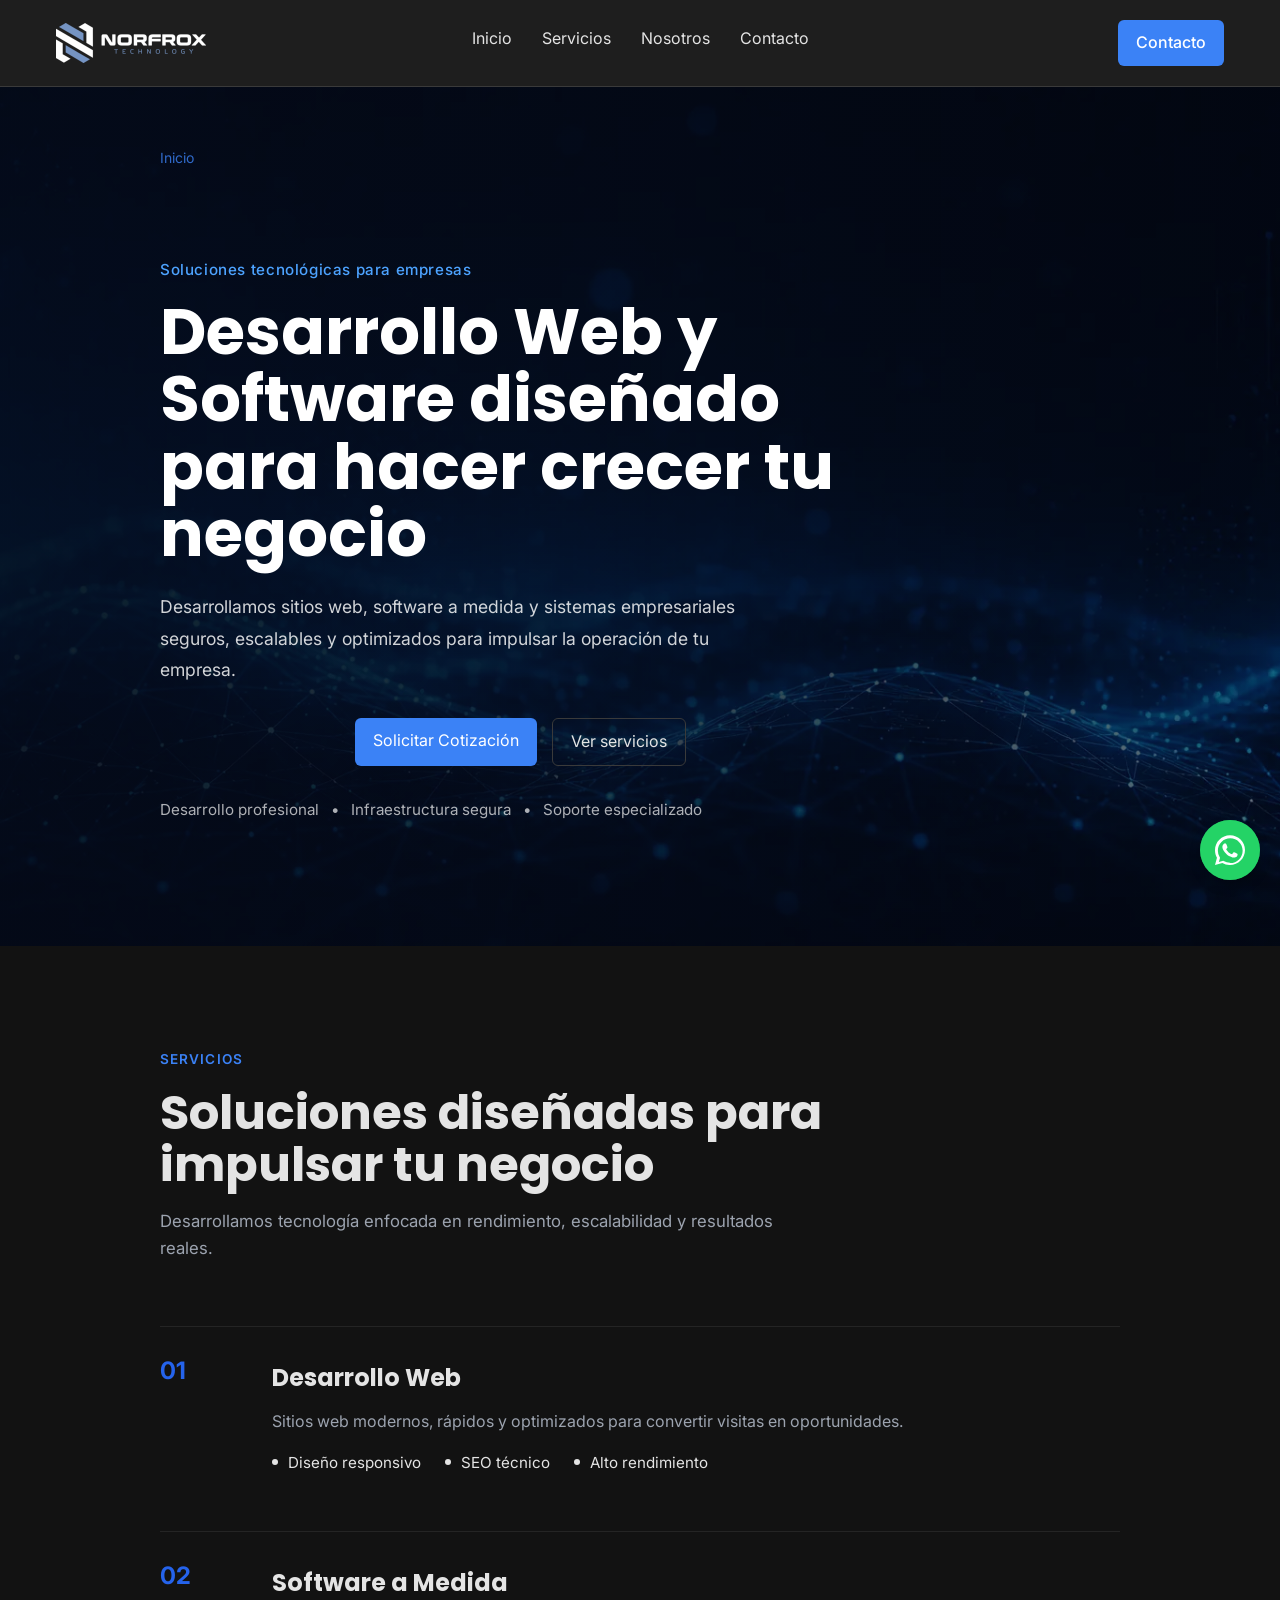
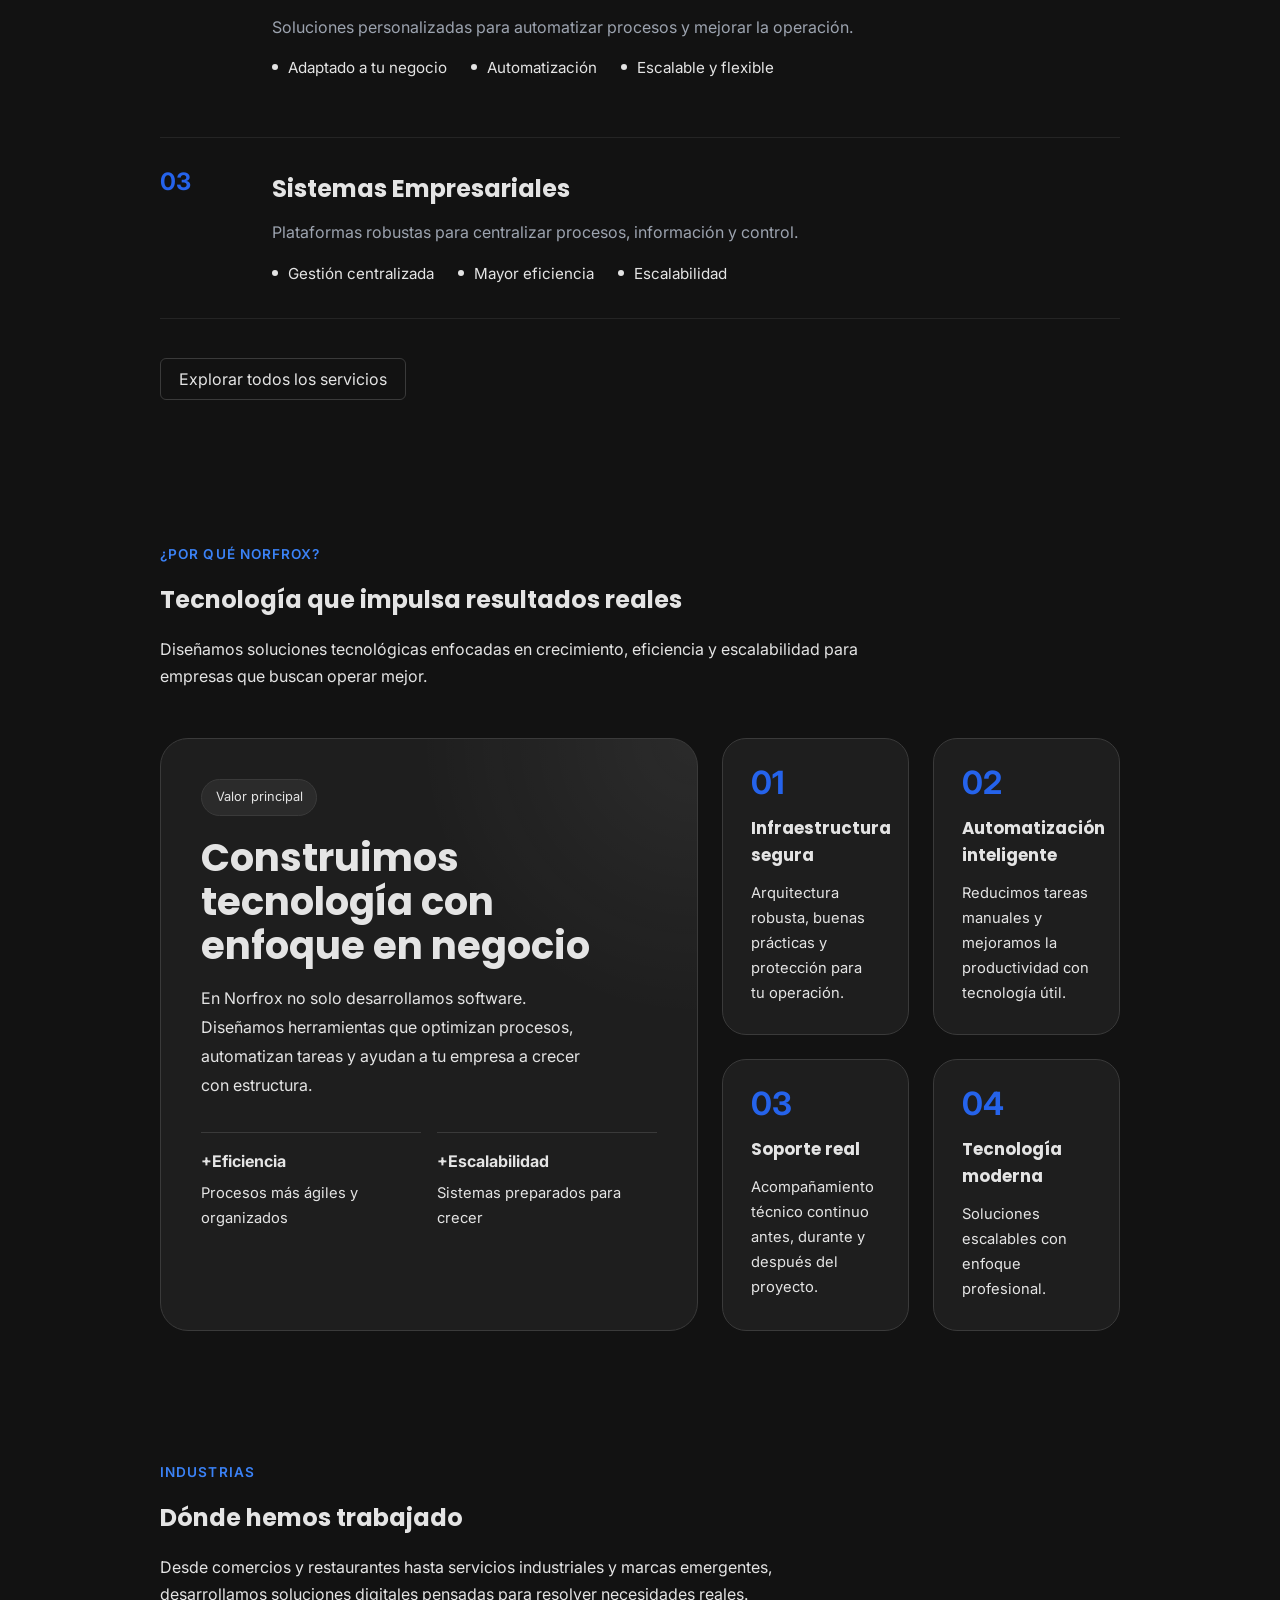
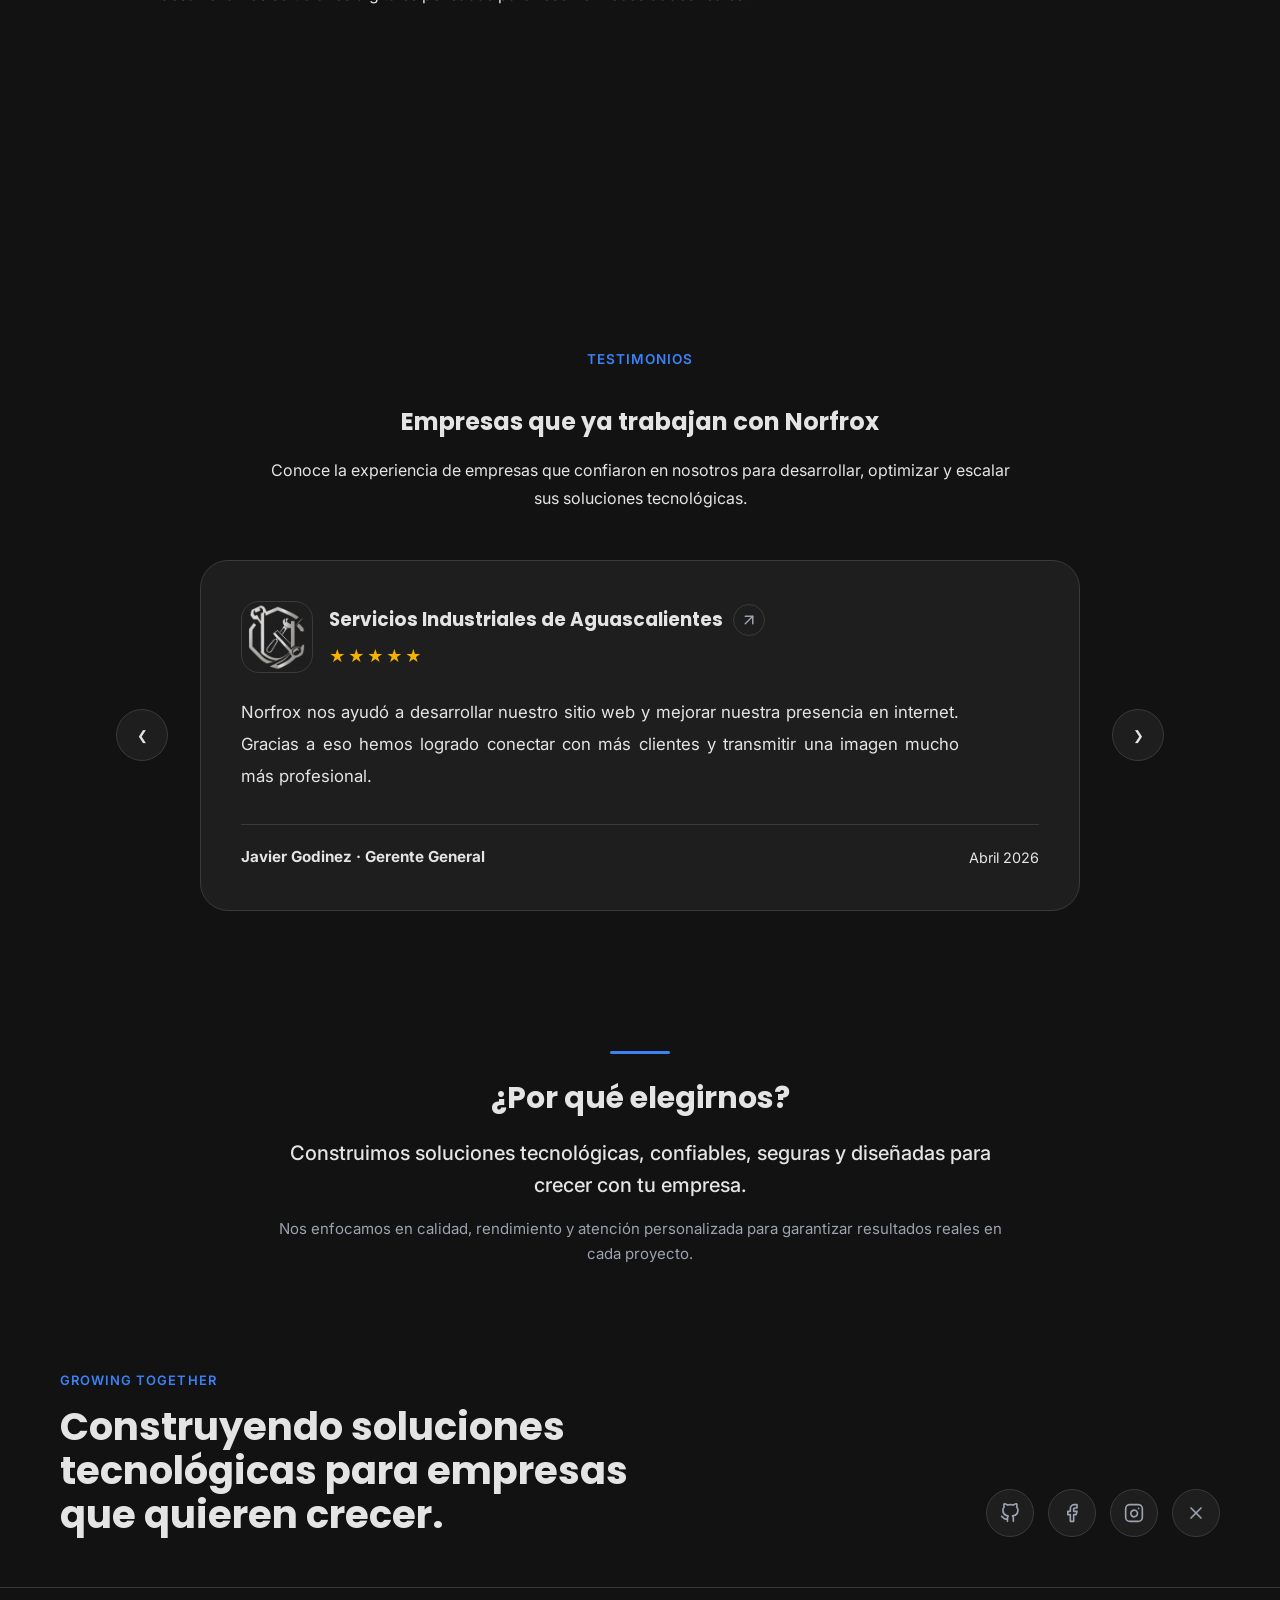
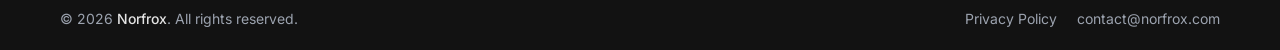
==== commit 4e562486: "Merge pull request #1 from XRed8X/feature/improve-seo Add social meta tags, JSON-LD and fix typos" ====
--- a/index.html
+++ b/index.html
@@ -4,8 +4,9 @@
     <meta charset="UTF-8">
     <meta name="viewport" content="width=device-width, initial-scale=1.0">
 
-    <meta name="description" content="Norfrox ofrece servicios de desarrollo web, desarrollo de software y soluciones tecnologicas para empresas.">
-    <meta name="keywords" content="desarrollo web, desarrollo de software, mantenimiento web, soporte tecnico">
+    <!-- Utilizado para el SEO de Google -->
+    <meta name="description" content="Norfrox ofrece servicios de desarrollo web, desarrollo de software y soluciones tecnológicas para empresas.">
+    <meta name="keywords" content="desarrollo web, desarrollo de software, mantenimiento web, soporte técnico">
     <meta name="author" content="Norfrox">
 
     <link rel="icon" href="/favicon.ico" sizes="any">
@@ -21,6 +22,26 @@
 
     <link rel="stylesheet" href="css/style.css?v=1.27">
 
+    <link rel="canonical" href="https://norfrox.com/">
+
+    <!-- Utilizado por Facebook, WhatsApp, LinkedIn, entre otros -->
+    <meta property="og:type" content="website">
+    <meta property="og:title" content="Norfrox - Desarrollo Web y Software en México">
+    <meta property="og:description" content="Norfrox ofrece servicios de desarrollo web, desarrollo de software y soluciones tecnológicas para empresas.">
+    <meta property="og:image" content="https://norfrox.com/assets/icons/norfrox_1.jpeg">
+    <meta property="og:url" content="https://norfrox.com/">
+
+    <meta property="og:image:width" content="1200">
+    <meta property="og:image:height" content="630">
+    <meta property="og:image:type" content="image/jpeg">
+
+    <!-- Utilizado por Twitter -->
+    <meta name="twitter:card" content="summary_large_image">
+    <meta name="twitter:title" content="Norfrox - Desarrollo Web y Software en México">
+    <meta name="twitter:description" content="Norfrox ofrece servicios de desarrollo web, desarrollo de software y soluciones tecnológicas para empresas.">
+    <meta name="twitter:image" content="https://norfrox.com/assets/icons/norfrox_1.jpeg">
+    <meta name="twitter:url" content="https://norfrox.com/">
+    
     <title>Norfrox - Desarrollo Web y Software en México</title>
 </head>
 <body>
@@ -74,7 +95,7 @@
 
                 <div class="hero-text fadeup-animation">
 
-                    <span class="hero-eyebrow">Soluciones tecnologicas para empresas</span>
+                    <span class="hero-eyebrow">Soluciones tecnológicas para empresas</span>
 
                     <h1>
                         Desarrollo Web y Software
@@ -83,11 +104,11 @@
 
                     <p>
                         Desarrollamos sitios web, software a medida y sistemas empresariales 
-                        seguros, escalables y optimizados para impulsar la operacion de tu empresa.
+                        seguros, escalables y optimizados para impulsar la operación de tu empresa.
                     </p>
 
                     <div class="hero-actions">
-                        <a href="/contacto" class="btn-primary">Solicitar Cotizacion</a>
+                        <a href="/contacto" class="btn-primary">Solicitar Cotización</a>
                         <a href="/servicios" class="btn-secondary">Ver servicios</a>
                     </div>
 
@@ -110,7 +131,7 @@
                 <span class="section-tag">Servicios</span>
                 <h2>Soluciones diseñadas para impulsar tu negocio</h2>
                 <p>
-                    Desarrollamos tecnologia enfocada en rendimiento, escalabilidad y resultados reales.
+                    Desarrollamos tecnología enfocada en rendimiento, escalabilidad y resultados reales.
                 </p>
             </div>
 
@@ -125,7 +146,7 @@
                         </p>
                         <ul>
                             <li>Diseño responsivo</li>
-                            <li>SEO tecnico</li>
+                            <li>SEO técnico</li>
                             <li>Alto rendimiento</li>
                         </ul>
                     </div>
@@ -246,7 +267,7 @@
         <section class="industries container container-spacer fadeup-animation">
             <div class="why-us-header">
                 <span class="section-tag">Industrias</span>
-                <h2>Donde hemos trabajado</h2>
+                <h2>Dónde hemos trabajado</h2>
                 <p>
                     Desde comercios y restaurantes hasta servicios industriales y marcas emergentes,
                     desarrollamos soluciones digitales pensadas para resolver necesidades reales.
@@ -260,7 +281,7 @@
                 </article>
                 
                 <article class="industry-card">
-                    <h3>Sector Publico</h3>
+                    <h3>Sector Público</h3>
                 </article>
 
                 <article class="industry-card">
@@ -386,9 +407,9 @@
                         </div>
 
                         <p class="testimonial-text">
-                            Ayudaron a mi emprendimiento a crear una tienda en linea.
+                            Ayudaron a mi emprendimiento a crear una tienda en línea.
                             Nuestros clientes ahora pueden conocer nuestros productos y realizar pedidos de
-                            una forma mucho mas rapida y comoda.
+                            una forma mucho más rápida y cómoda.
                         </p>
 
                         <div class="testimonial-bottom">
@@ -411,12 +432,12 @@
             <div class="benefits-content">
                 <h2>¿Por qué elegirnos?</h2>
                 <p class="benefits-main">
-                    Construimos soluciones tecnologicas, confiables, seguras y 
+                    Construimos soluciones tecnológicas, confiables, seguras y 
                     diseñadas para crecer con tu empresa.
                 </p>
 
                 <p class="benefits-sub">
-                    Nos enfocamos en calidad, rendimiento y atencion personalizada 
+                    Nos enfocamos en calidad, rendimiento y atención personalizada 
                     para garantizar resultados reales en cada proyecto.
                 </p>
 
@@ -547,5 +568,41 @@
 
     <script src="js/script.js?v=1.3"></script>
 
+    <script type="application/ld+json">
+        {
+            "@context": "https://schema.org",
+            "@graph": [
+                {
+                "@type": "Organization",
+                "@id": "https://www.norfrox.com/#organization",
+                "name": "Norfrox",
+                "url": "https://www.norfrox.com/",
+                "logo": "https://www.norfrox.com/assets/images/logo.png",
+                "sameAs": [
+                    "https://github.com/Norfrox-Systems"
+                ],
+                "contactPoint": [
+                    {
+                    "@type": "ContactPoint",
+                    "contactType": "customer support",
+                    "email": "contact@norfrox.com",
+                    "availableLanguage": ["es"]
+                    }
+                ]
+                },
+                {
+                "@type": "WebSite",
+                "@id": "https://www.norfrox.com/#website",
+                "url": "https://www.norfrox.com/",
+                "name": "Norfrox",
+                "inLanguage": "es-MX",
+                "publisher": {
+                    "@id": "https://www.norfrox.com/#organization"
+                }
+                }
+            ]
+        }
+    </script>
+
 </body>
 </html>
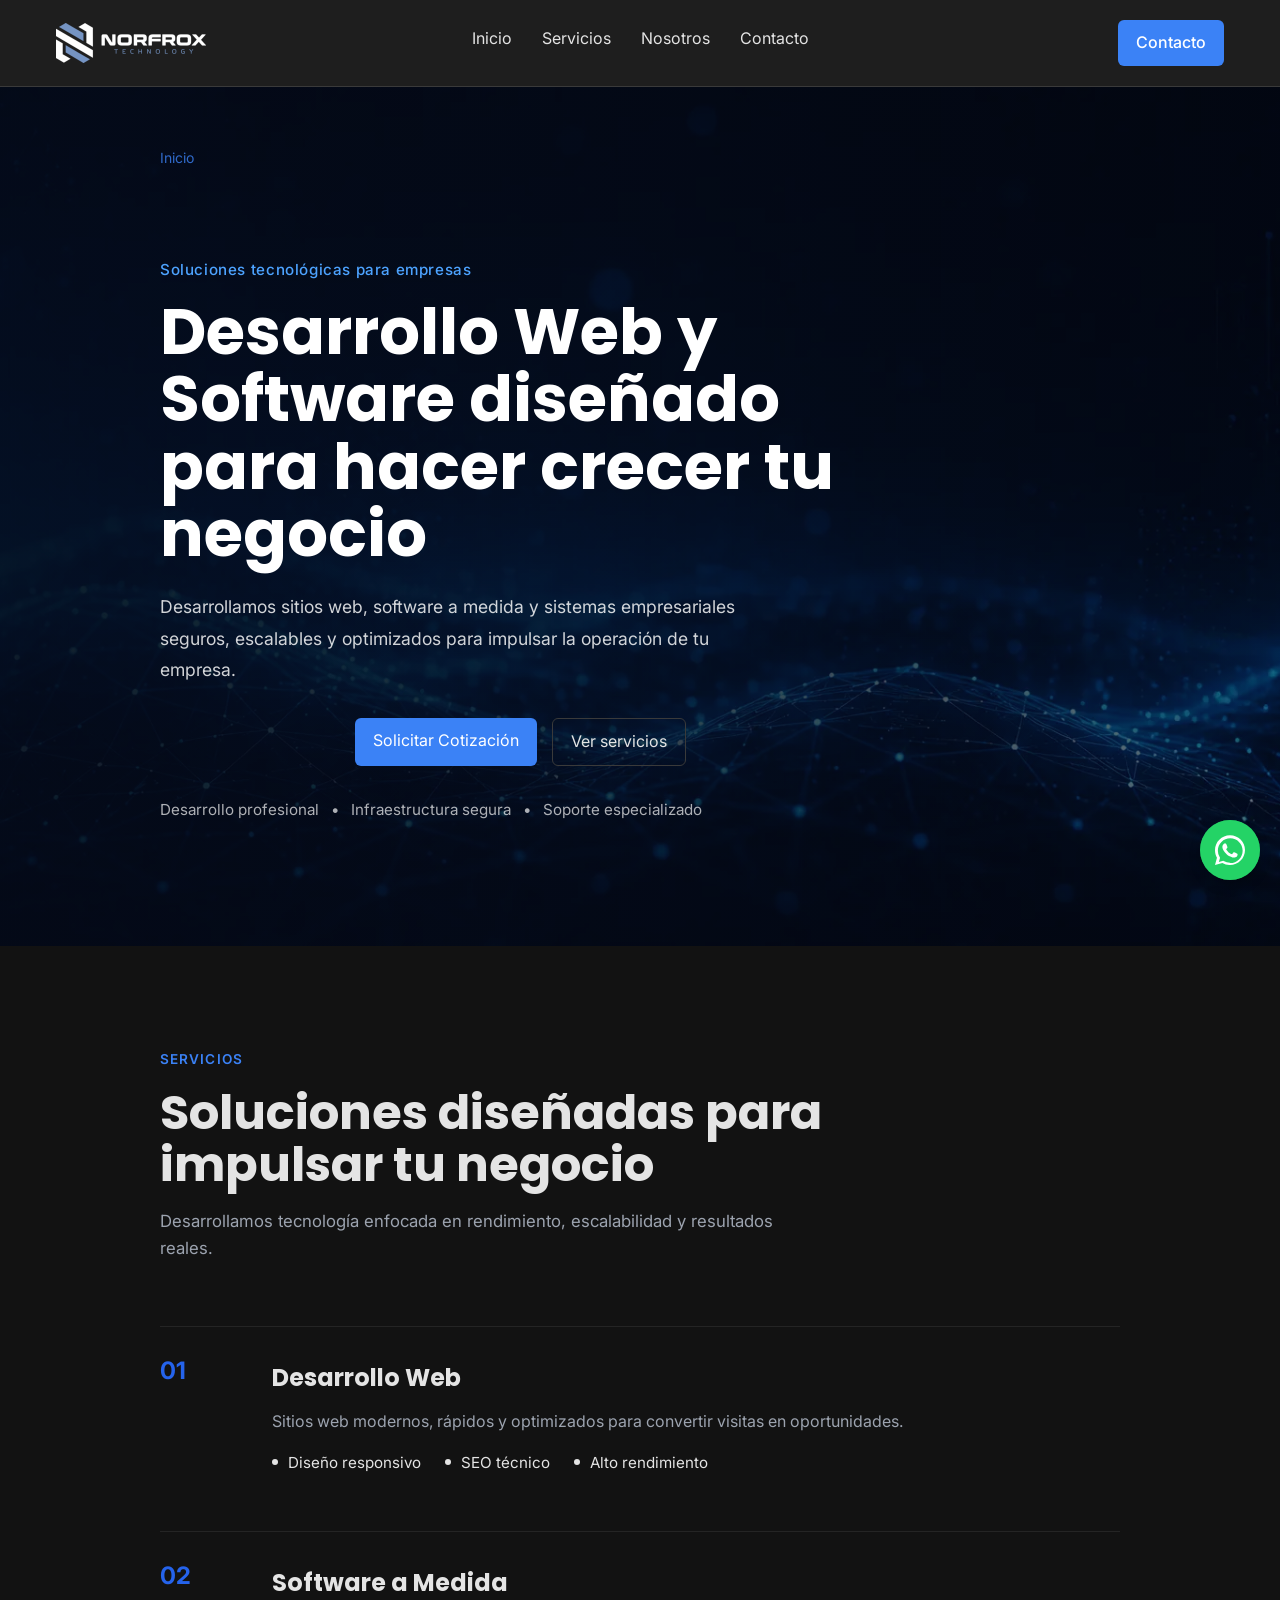
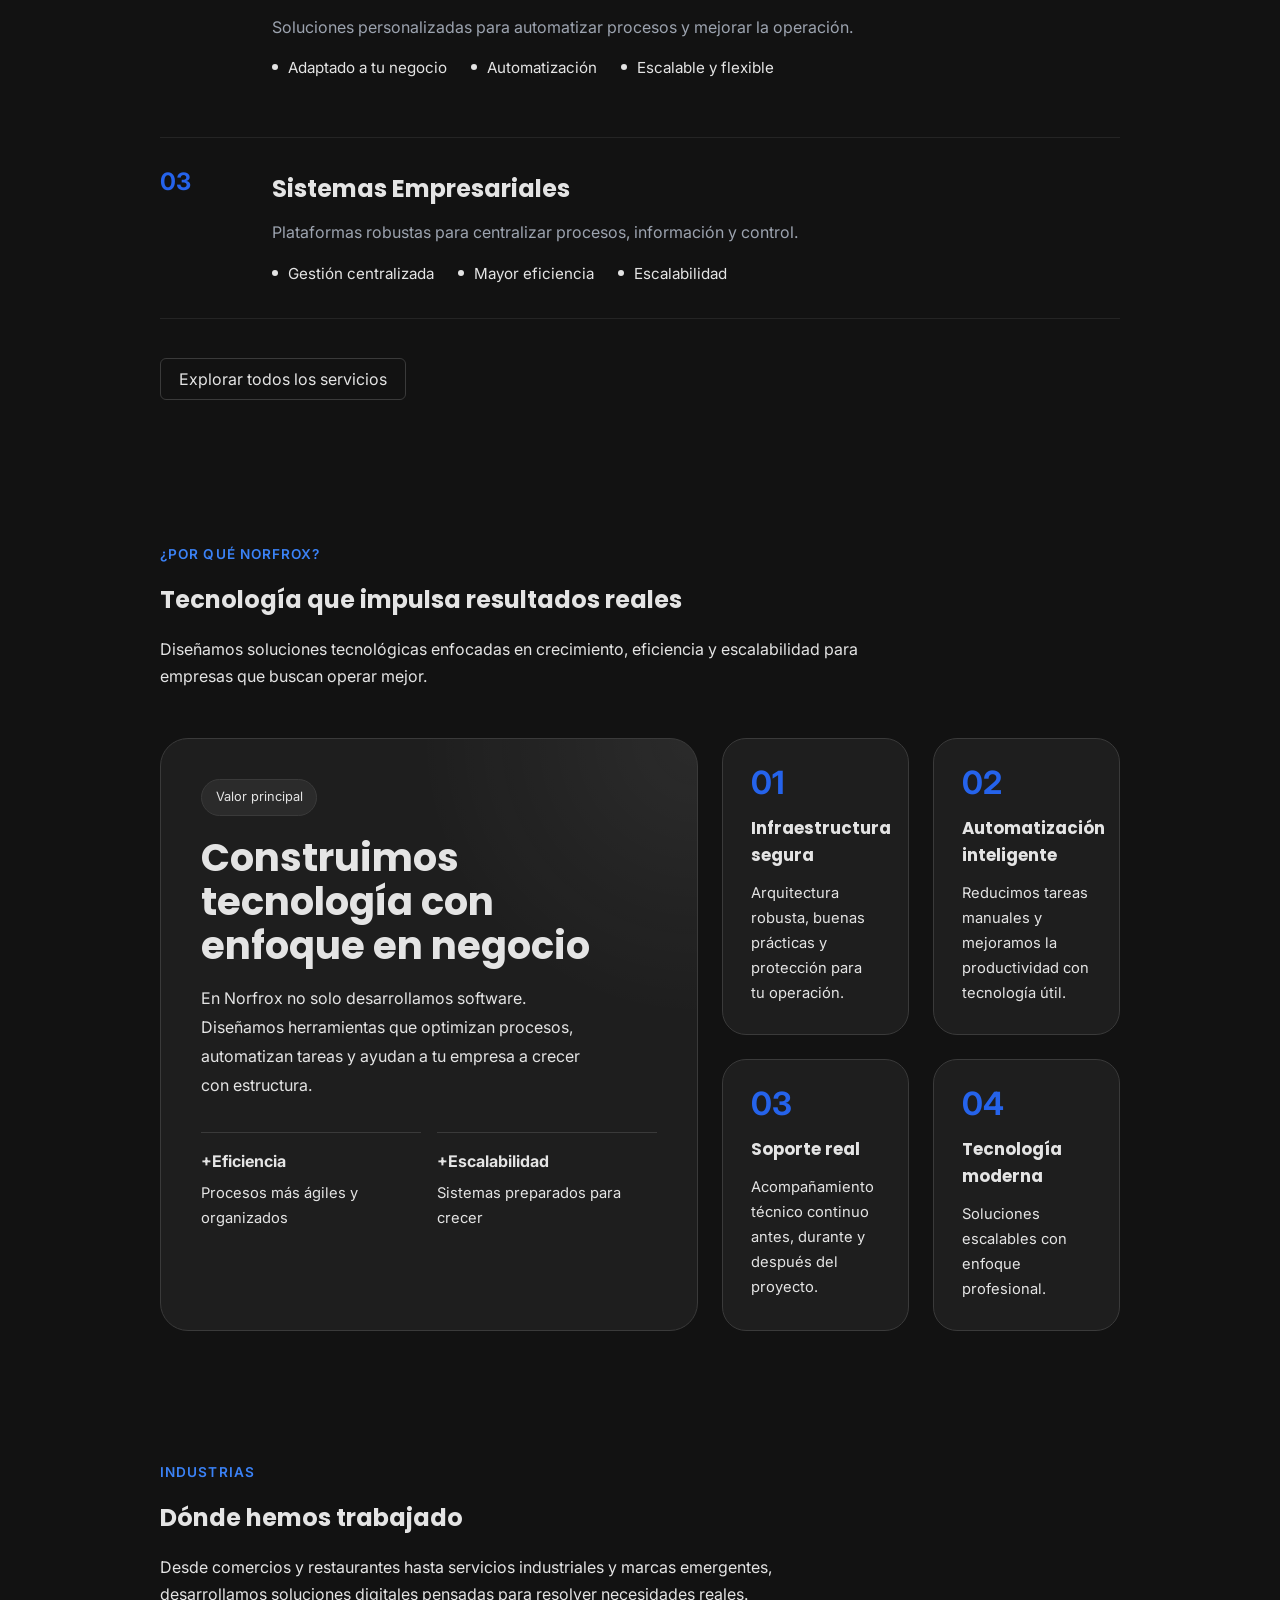
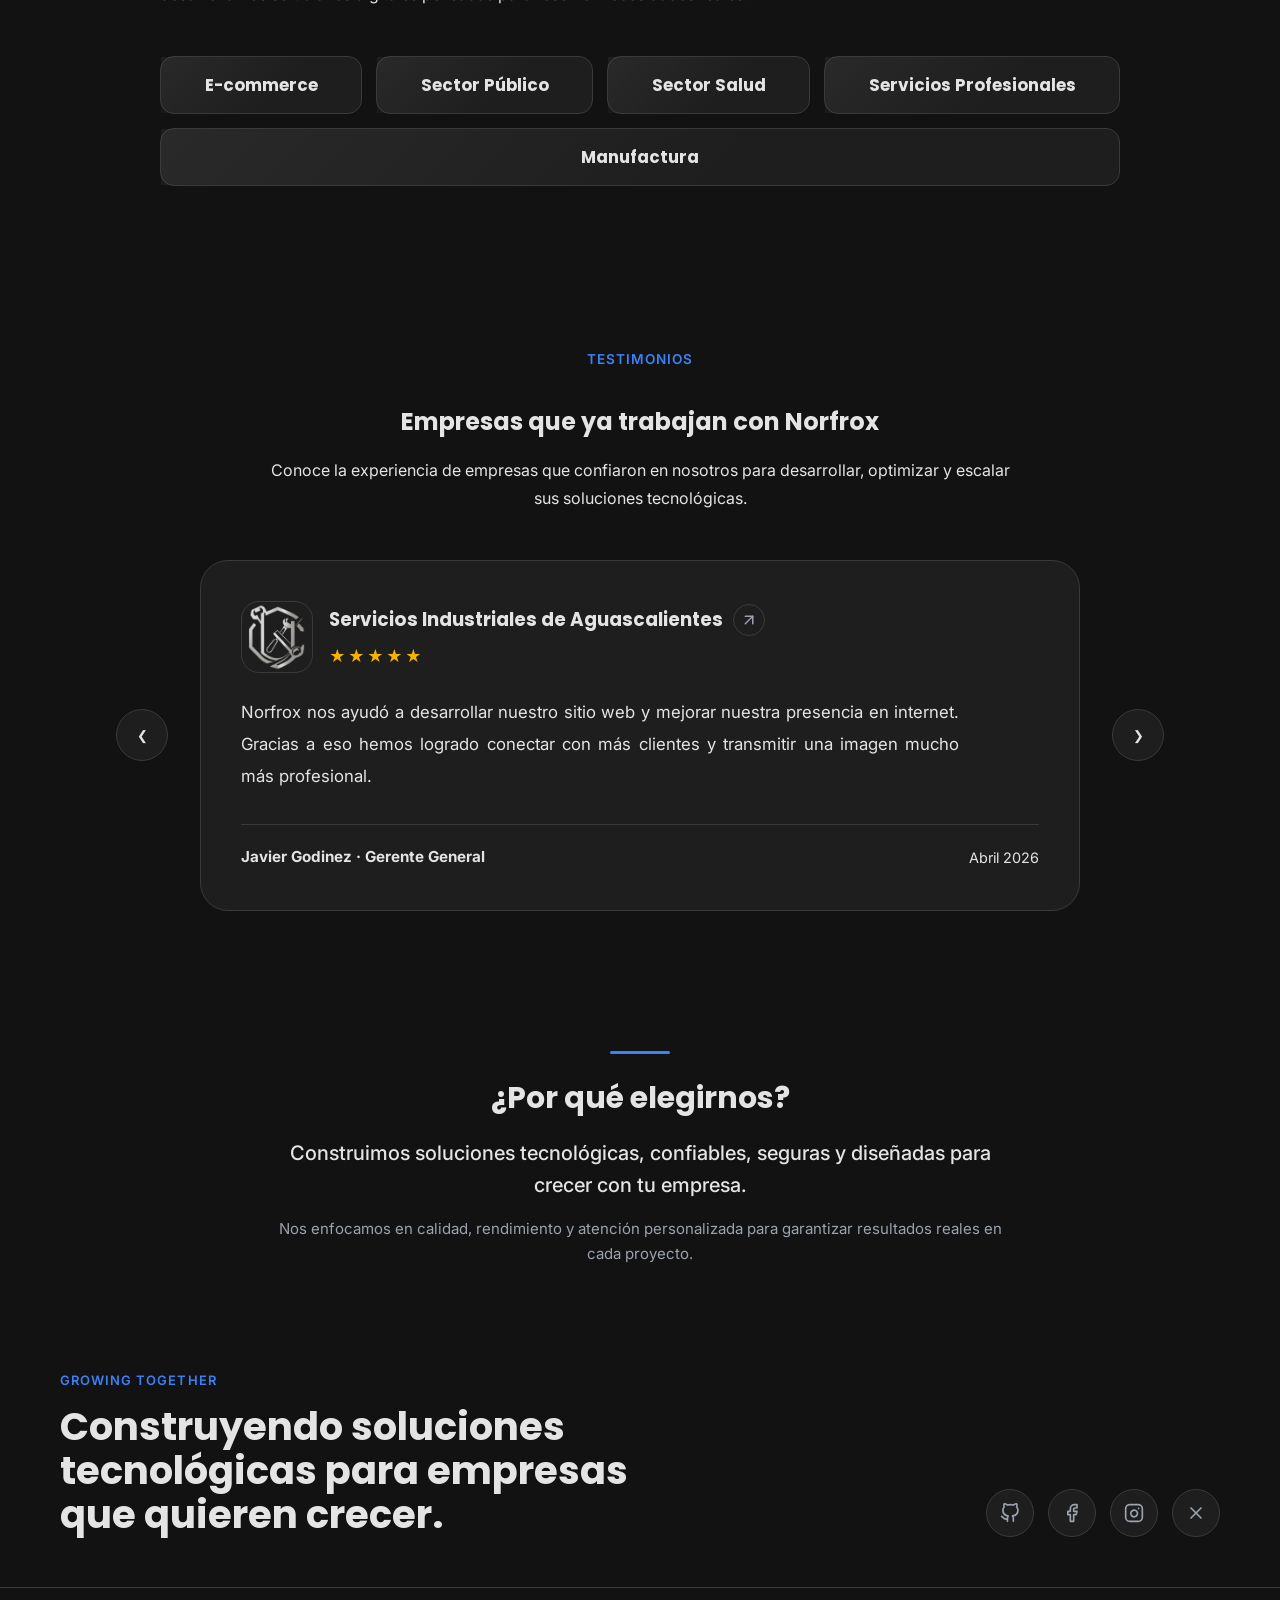
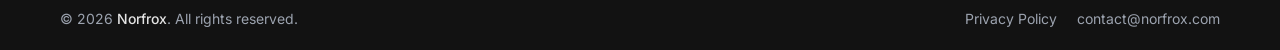
==== commit 8355072d: "Add SEO/meta tags and fix spelling" ====
--- a/index.html
+++ b/index.html
@@ -22,14 +22,14 @@
 
     <link rel="stylesheet" href="css/style.css?v=1.27">
 
-    <link rel="canonical" href="https://norfrox.com/">
+    <link rel="canonical" href="https://www.norfrox.com/">
 
     <!-- Utilizado por Facebook, WhatsApp, LinkedIn, entre otros -->
     <meta property="og:type" content="website">
     <meta property="og:title" content="Norfrox - Desarrollo Web y Software en México">
     <meta property="og:description" content="Norfrox ofrece servicios de desarrollo web, desarrollo de software y soluciones tecnológicas para empresas.">
-    <meta property="og:image" content="https://norfrox.com/assets/icons/norfrox_1.jpeg">
-    <meta property="og:url" content="https://norfrox.com/">
+    <meta property="og:image" content="https://www.norfrox.com/assets/icons/norfrox_1.jpeg">
+    <meta property="og:url" content="https://www.norfrox.com/">
 
     <meta property="og:image:width" content="1200">
     <meta property="og:image:height" content="630">
@@ -39,8 +39,8 @@
     <meta name="twitter:card" content="summary_large_image">
     <meta name="twitter:title" content="Norfrox - Desarrollo Web y Software en México">
     <meta name="twitter:description" content="Norfrox ofrece servicios de desarrollo web, desarrollo de software y soluciones tecnológicas para empresas.">
-    <meta name="twitter:image" content="https://norfrox.com/assets/icons/norfrox_1.jpeg">
-    <meta name="twitter:url" content="https://norfrox.com/">
+    <meta name="twitter:image" content="https://www.norfrox.com/assets/icons/norfrox_1.jpeg">
+    <meta name="twitter:url" content="https://www.norfrox.com/">
     
     <title>Norfrox - Desarrollo Web y Software en México</title>
 </head>
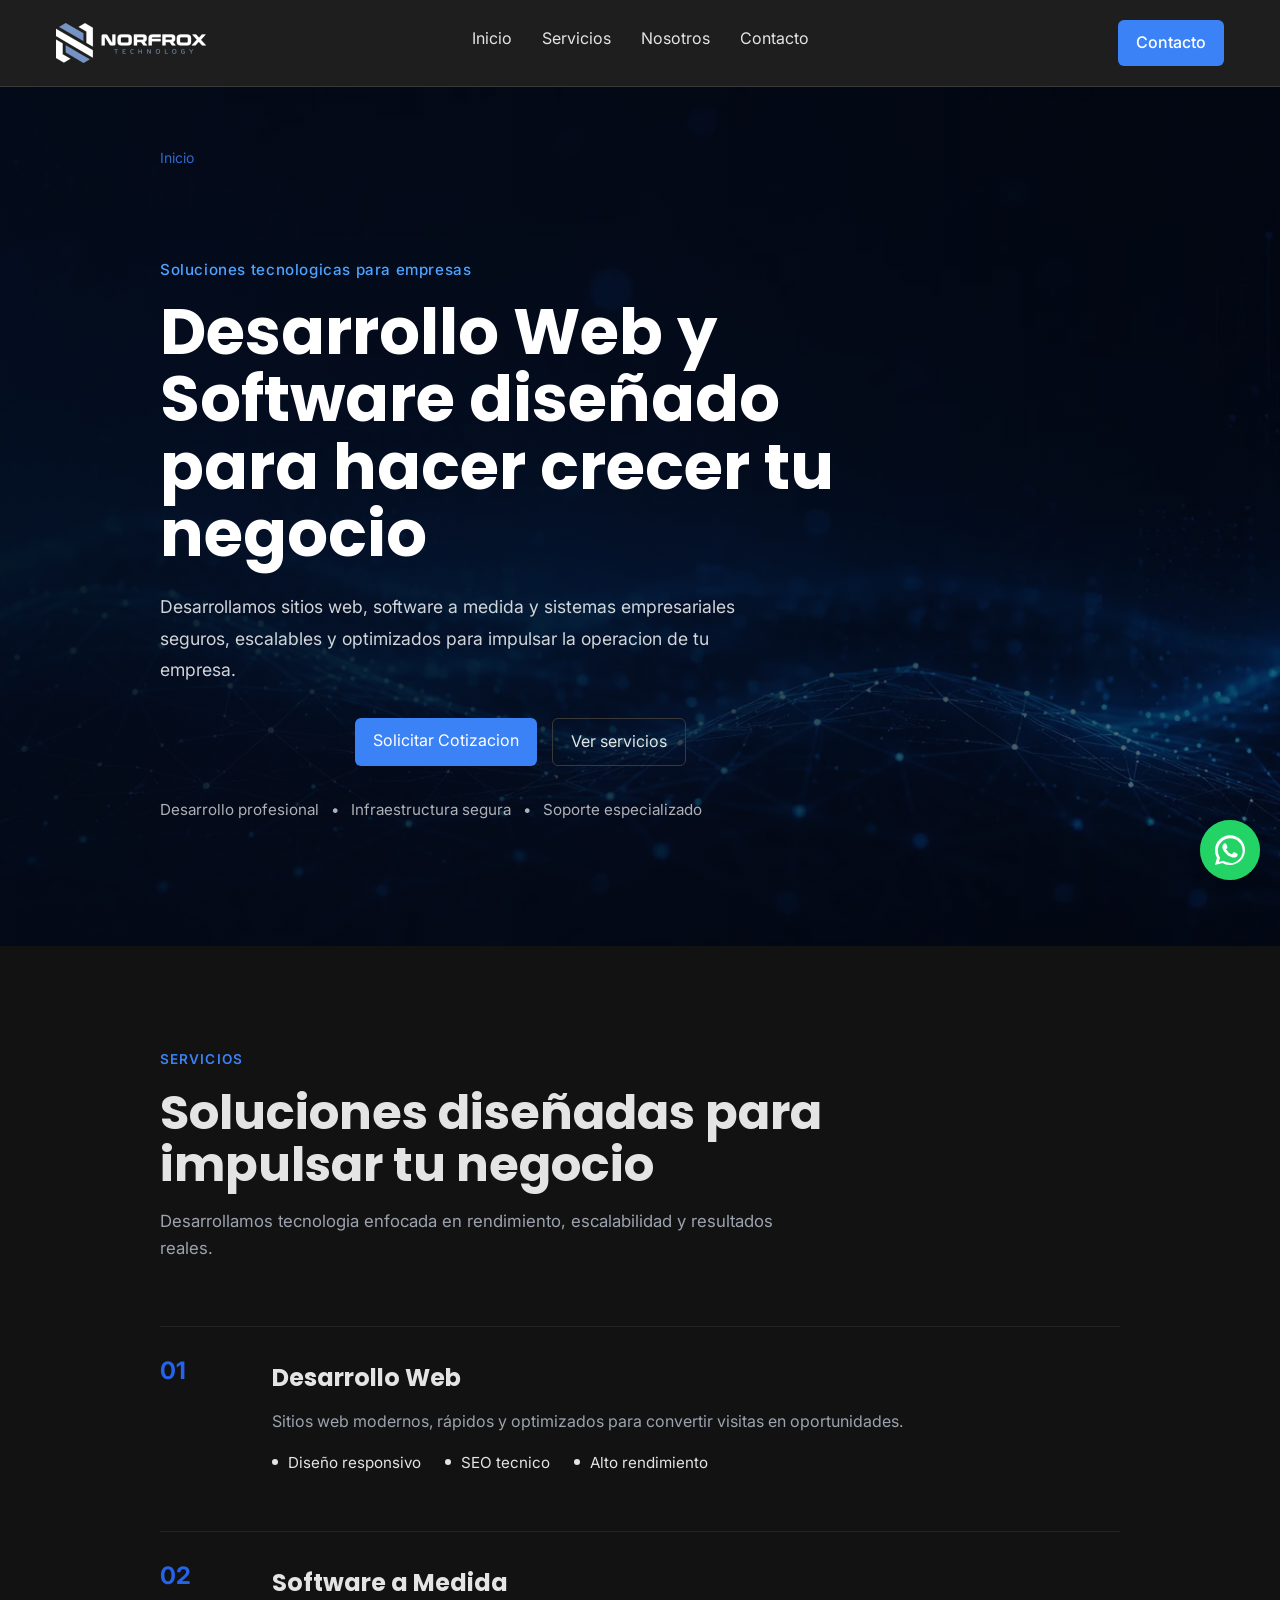
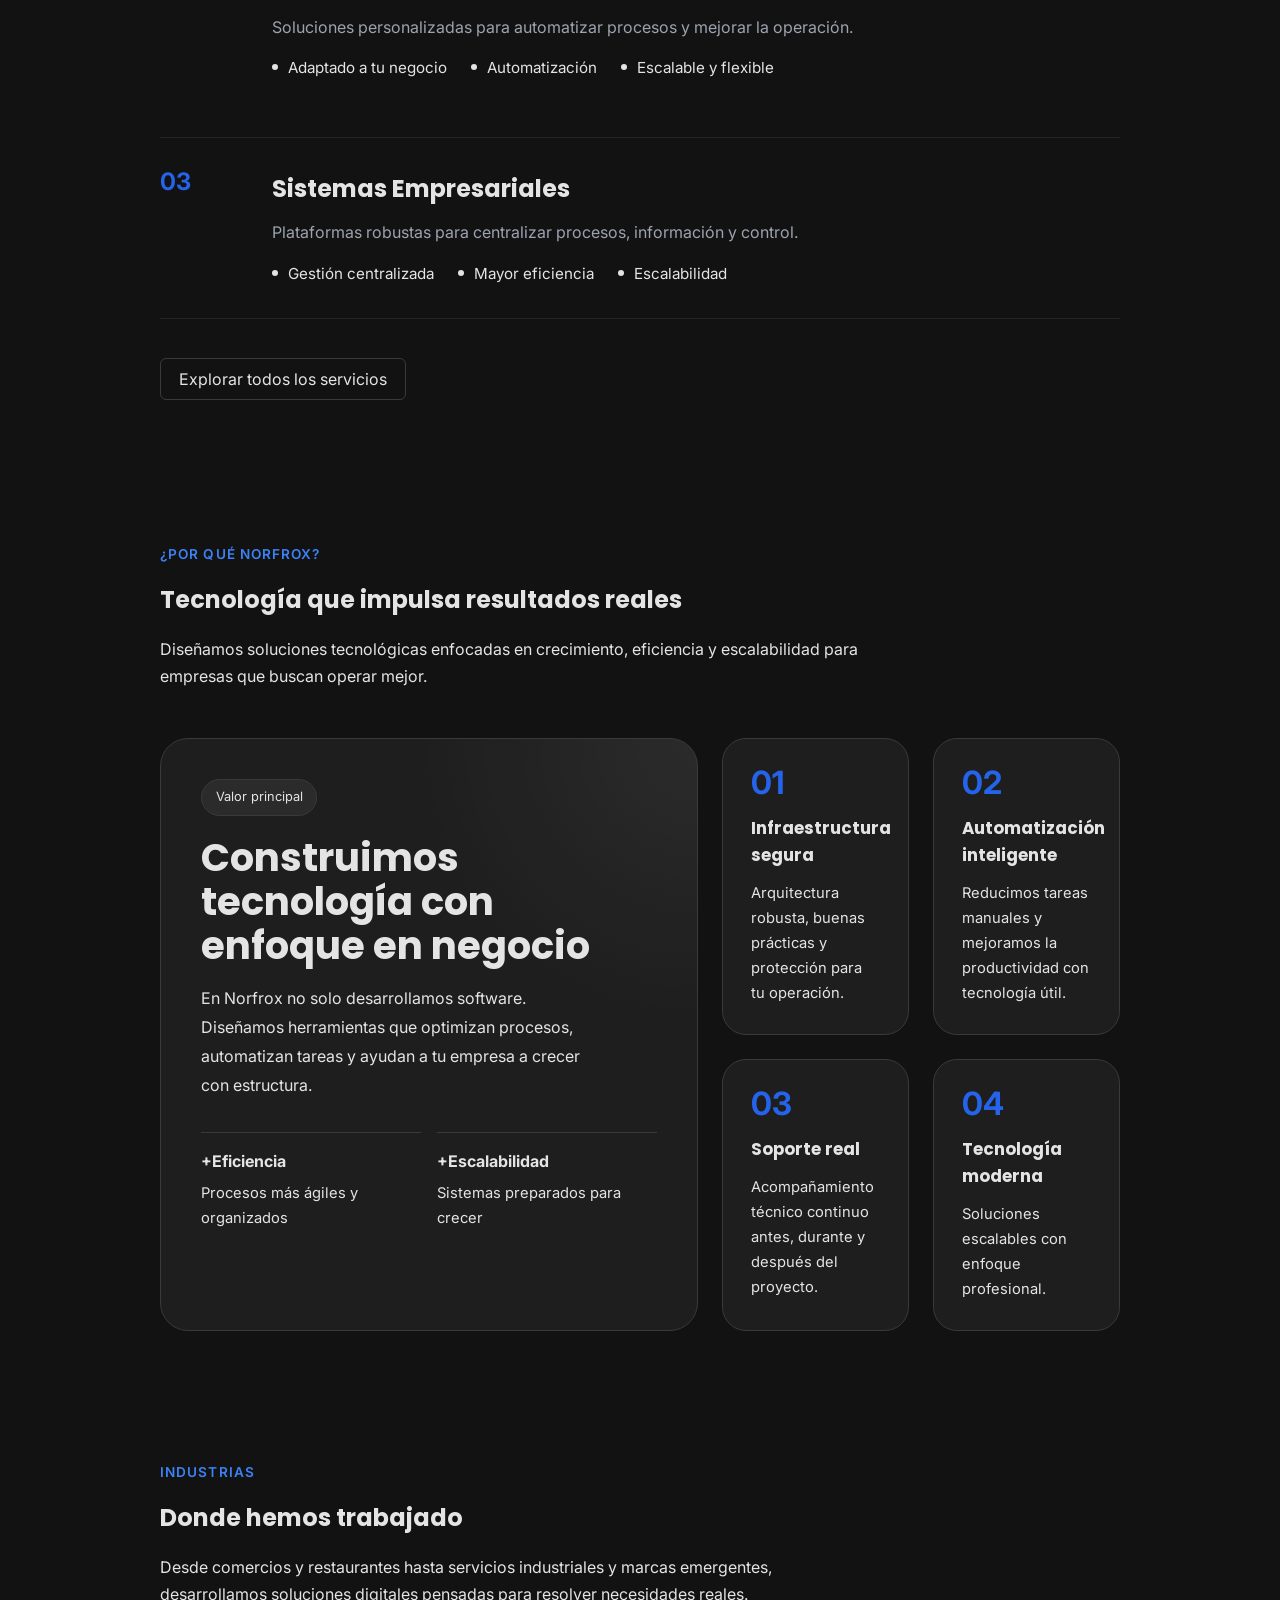
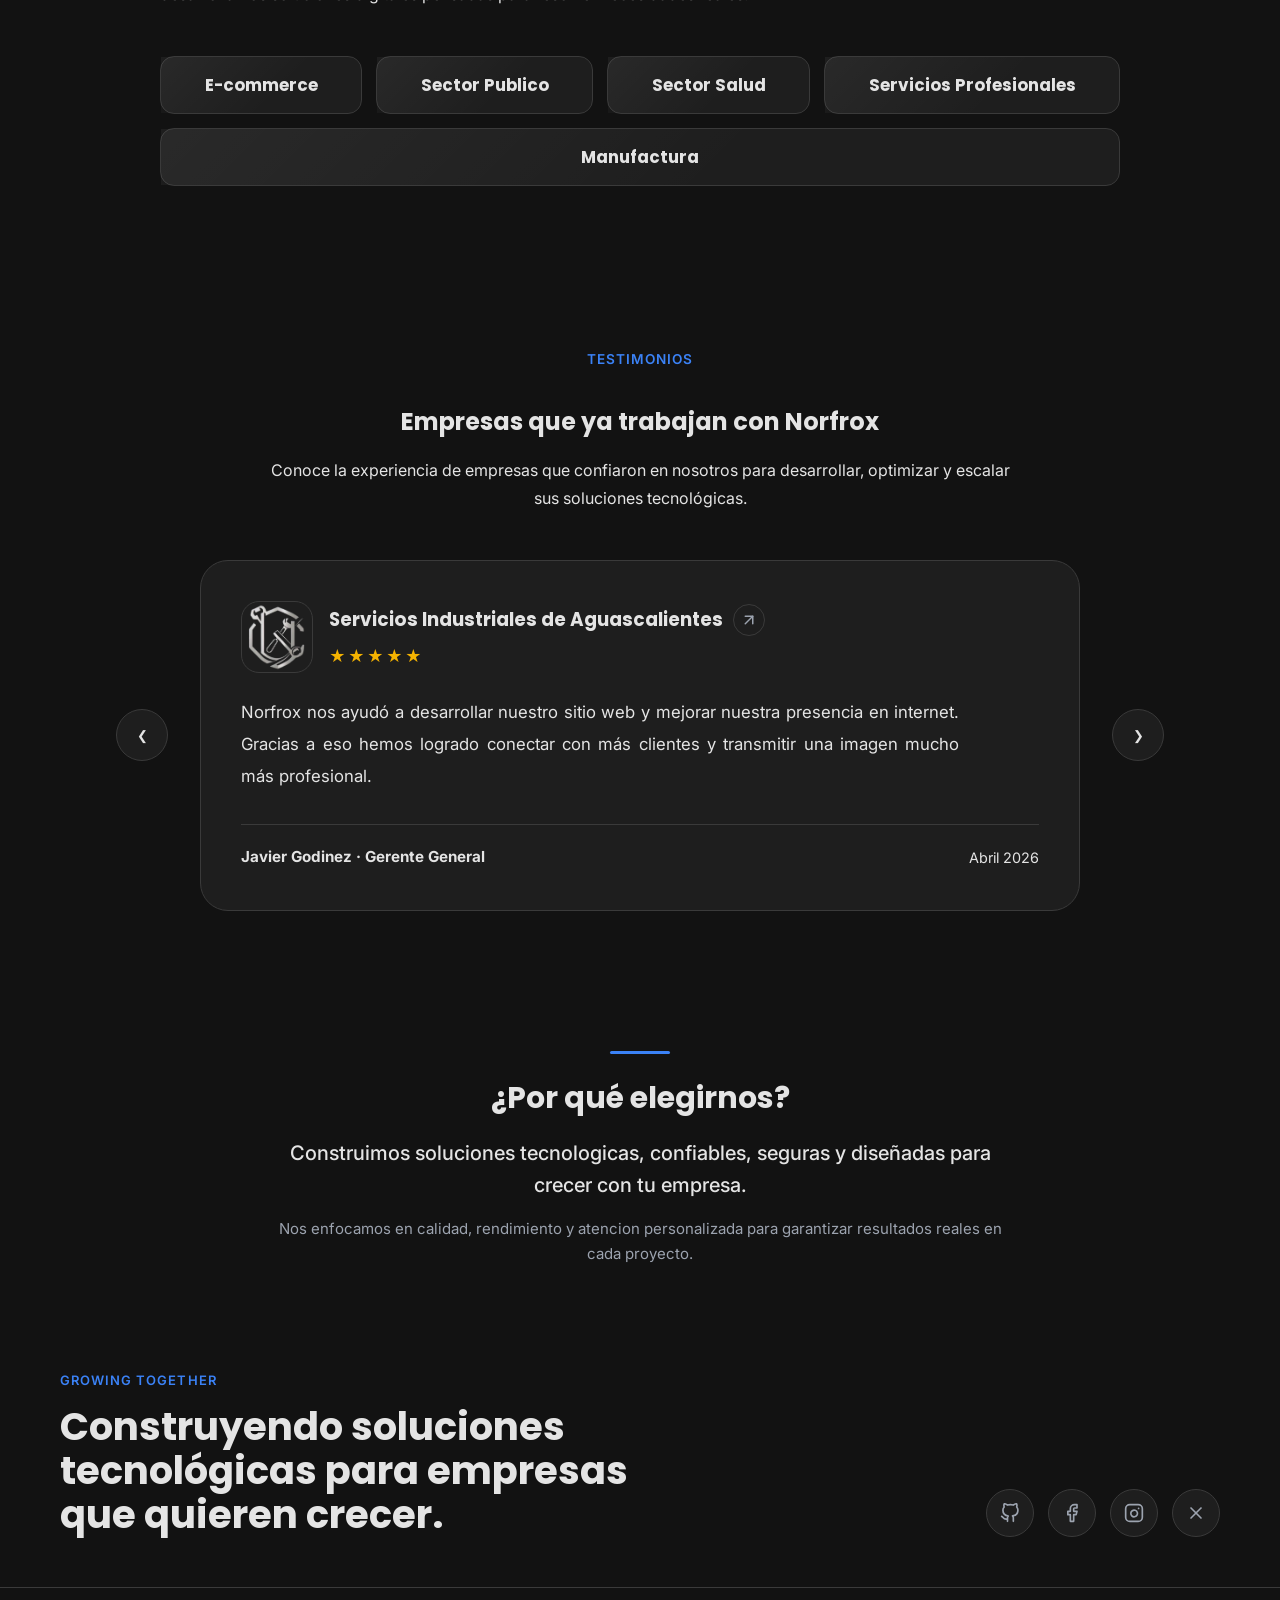
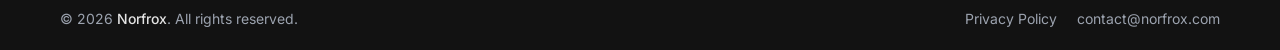
==== commit eb303993: "Merge pull request #51 from Norfrox-Systems/feature/contact-page-rework Feature/contact page rework" ====
--- a/index.html
+++ b/index.html
@@ -4,9 +4,8 @@
     <meta charset="UTF-8">
     <meta name="viewport" content="width=device-width, initial-scale=1.0">
 
-    <!-- Utilizado para el SEO de Google -->
-    <meta name="description" content="Norfrox ofrece servicios de desarrollo web, desarrollo de software y soluciones tecnológicas para empresas.">
-    <meta name="keywords" content="desarrollo web, desarrollo de software, mantenimiento web, soporte técnico">
+    <meta name="description" content="Norfrox ofrece servicios de desarrollo web, desarrollo de software y soluciones tecnologicas para empresas.">
+    <meta name="keywords" content="desarrollo web, desarrollo de software, mantenimiento web, soporte tecnico">
     <meta name="author" content="Norfrox">
 
     <link rel="icon" href="/favicon.ico" sizes="any">
@@ -20,28 +19,8 @@
 
     <link href="https://fonts.googleapis.com/css2?family=Inter:wght@300;400;500;600&family=Poppins:wght@500;600;700&display=swap" rel="stylesheet">
 
-    <link rel="stylesheet" href="css/style.css?v=1.27">
-
-    <link rel="canonical" href="https://www.norfrox.com/">
-
-    <!-- Utilizado por Facebook, WhatsApp, LinkedIn, entre otros -->
-    <meta property="og:type" content="website">
-    <meta property="og:title" content="Norfrox - Desarrollo Web y Software en México">
-    <meta property="og:description" content="Norfrox ofrece servicios de desarrollo web, desarrollo de software y soluciones tecnológicas para empresas.">
-    <meta property="og:image" content="https://www.norfrox.com/assets/icons/norfrox_1.jpeg">
-    <meta property="og:url" content="https://www.norfrox.com/">
-
-    <meta property="og:image:width" content="1200">
-    <meta property="og:image:height" content="630">
-    <meta property="og:image:type" content="image/jpeg">
-
-    <!-- Utilizado por Twitter -->
-    <meta name="twitter:card" content="summary_large_image">
-    <meta name="twitter:title" content="Norfrox - Desarrollo Web y Software en México">
-    <meta name="twitter:description" content="Norfrox ofrece servicios de desarrollo web, desarrollo de software y soluciones tecnológicas para empresas.">
-    <meta name="twitter:image" content="https://www.norfrox.com/assets/icons/norfrox_1.jpeg">
-    <meta name="twitter:url" content="https://www.norfrox.com/">
-    
+    <link rel="stylesheet" href="css/style.css?v=1.29">
+
     <title>Norfrox - Desarrollo Web y Software en México</title>
 </head>
 <body>
@@ -95,7 +74,7 @@
 
                 <div class="hero-text fadeup-animation">
 
-                    <span class="hero-eyebrow">Soluciones tecnológicas para empresas</span>
+                    <span class="hero-eyebrow">Soluciones tecnologicas para empresas</span>
 
                     <h1>
                         Desarrollo Web y Software
@@ -104,11 +83,11 @@
 
                     <p>
                         Desarrollamos sitios web, software a medida y sistemas empresariales 
-                        seguros, escalables y optimizados para impulsar la operación de tu empresa.
+                        seguros, escalables y optimizados para impulsar la operacion de tu empresa.
                     </p>
 
                     <div class="hero-actions">
-                        <a href="/contacto" class="btn-primary">Solicitar Cotización</a>
+                        <a href="/contacto" class="btn-primary">Solicitar Cotizacion</a>
                         <a href="/servicios" class="btn-secondary">Ver servicios</a>
                     </div>
 
@@ -131,7 +110,7 @@
                 <span class="section-tag">Servicios</span>
                 <h2>Soluciones diseñadas para impulsar tu negocio</h2>
                 <p>
-                    Desarrollamos tecnología enfocada en rendimiento, escalabilidad y resultados reales.
+                    Desarrollamos tecnologia enfocada en rendimiento, escalabilidad y resultados reales.
                 </p>
             </div>
 
@@ -146,7 +125,7 @@
                         </p>
                         <ul>
                             <li>Diseño responsivo</li>
-                            <li>SEO técnico</li>
+                            <li>SEO tecnico</li>
                             <li>Alto rendimiento</li>
                         </ul>
                     </div>
@@ -267,7 +246,7 @@
         <section class="industries container container-spacer fadeup-animation">
             <div class="why-us-header">
                 <span class="section-tag">Industrias</span>
-                <h2>Dónde hemos trabajado</h2>
+                <h2>Donde hemos trabajado</h2>
                 <p>
                     Desde comercios y restaurantes hasta servicios industriales y marcas emergentes,
                     desarrollamos soluciones digitales pensadas para resolver necesidades reales.
@@ -281,7 +260,7 @@
                 </article>
                 
                 <article class="industry-card">
-                    <h3>Sector Público</h3>
+                    <h3>Sector Publico</h3>
                 </article>
 
                 <article class="industry-card">
@@ -407,9 +386,9 @@
                         </div>
 
                         <p class="testimonial-text">
-                            Ayudaron a mi emprendimiento a crear una tienda en línea.
+                            Ayudaron a mi emprendimiento a crear una tienda en linea.
                             Nuestros clientes ahora pueden conocer nuestros productos y realizar pedidos de
-                            una forma mucho más rápida y cómoda.
+                            una forma mucho mas rapida y comoda.
                         </p>
 
                         <div class="testimonial-bottom">
@@ -432,12 +411,12 @@
             <div class="benefits-content">
                 <h2>¿Por qué elegirnos?</h2>
                 <p class="benefits-main">
-                    Construimos soluciones tecnológicas, confiables, seguras y 
+                    Construimos soluciones tecnologicas, confiables, seguras y 
                     diseñadas para crecer con tu empresa.
                 </p>
 
                 <p class="benefits-sub">
-                    Nos enfocamos en calidad, rendimiento y atención personalizada 
+                    Nos enfocamos en calidad, rendimiento y atencion personalizada 
                     para garantizar resultados reales en cada proyecto.
                 </p>
 
@@ -568,41 +547,5 @@
 
     <script src="js/script.js?v=1.3"></script>
 
-    <script type="application/ld+json">
-        {
-            "@context": "https://schema.org",
-            "@graph": [
-                {
-                "@type": "Organization",
-                "@id": "https://www.norfrox.com/#organization",
-                "name": "Norfrox",
-                "url": "https://www.norfrox.com/",
-                "logo": "https://www.norfrox.com/assets/images/logo.png",
-                "sameAs": [
-                    "https://github.com/Norfrox-Systems"
-                ],
-                "contactPoint": [
-                    {
-                    "@type": "ContactPoint",
-                    "contactType": "customer support",
-                    "email": "contact@norfrox.com",
-                    "availableLanguage": ["es"]
-                    }
-                ]
-                },
-                {
-                "@type": "WebSite",
-                "@id": "https://www.norfrox.com/#website",
-                "url": "https://www.norfrox.com/",
-                "name": "Norfrox",
-                "inLanguage": "es-MX",
-                "publisher": {
-                    "@id": "https://www.norfrox.com/#organization"
-                }
-                }
-            ]
-        }
-    </script>
-
 </body>
 </html>
--- a/css/style.css
+++ b/css/style.css
@@ -1500,7 +1500,7 @@
 /* Contacto */
 
 .contact{
-    padding: 60px 0;
+    padding: 60px 0 40px;
 }
 
 .contact-hero{
@@ -1572,110 +1572,97 @@
     object-fit: cover;
 }
 
-.faq-carousel{
-    padding: 60px 0;
+.faq-section{
+    padding: 60px 0 20px;
 }
 
 .faq-header{
-    text-align: center;
-    margin-bottom: 30px
+    max-width: 760px;
+    margin-bottom: 3rem;
 }
 
 .faq-header h2{
-    font-size: 28px;
-    margin-bottom: 10px;
+    margin: 1rem 0;
 }
 
 .faq-header p{
     color: var(--text-secondary);
-}
-
-.faq-wrapper{
-    position: relative;
-    display: flex;
-    align-items: center;
-    padding: 0 40px;
-}
-
-.faq-track{
-    display: flex;
-    gap: 20px;
-    overflow: hidden;
-    scroll-behavior: smooth;
-
-    padding: 0 20px;
-}
-
-.faq-track::-webkit-scrollbar{
-    height: 6px;
-}
-
-.faq-track::-webkit-scrollbar-thumb{
-    background: var(--border);
-    border-radius: 10px;
-}
-
-.faq-card{
-    flex: 0 0 calc(50% - 10px);
+    line-height: 1.7;
+    max-width: 620px;
+}
+
+.faq-list{
+    max-width: 1200px;
+    margin: 0 auto;
+    display: flex;
+    flex-direction: column;
+    gap: 1rem;
+}
+
+.faq-item{
     background: var(--bg-secondary);
     border: 1px solid var(--border);
-    border-radius: 12px;
-    padding: 20px;
-    display: flex;
-    flex-direction: column;
-    justify-content: center;
-    text-align: center;
-    transition: all 0.3s ease;
-}
-
-.faq-card:hover{
+    border-radius: 10px;
+    overflow: hidden;
+    transition: all .3s ease;
+}
+
+.faq-item:hover{
     border-color: var(--brand);
 }
 
-.faq-card h3{
-    font-size: 18px;
-    margin-bottom: 10px;
-}
-
-.faq-card p{
-    color: var(--text-secondary);
-    font-size: 14px;
-    line-height: 1.6;
-}
-
-.faq-nav{
-    position: absolute;
-    top: 50%;
-    transform: translateY(-50%);
-    background: var(--bg-secondary);
-    border: 1px solid var(--border);
+.faq-question{
+    width: 100%;
+    background: transparent;
+    border: none;
     color: var(--text);
-    width: 40px;
-    height: 40px;
-    border-radius: 50%;
+
+    display: flex;
+    align-items: center;
+    justify-content: space-between;
+
+    gap: 1rem;
+
+    padding: 1.4rem 1.5rem;
+
     cursor: pointer;
-    z-index: 10;
-    transition: all 0.3s ease;
-
-    backdrop-filter: blur(10px);
-    opacity: 0.9;
-}
-
-.faq-nav:hover{
-    background: var(--brand);
-    color: white;
-}
-
-.faq-nav.prev{
-    left: 0;
-}
-
-.faq-nav.next{
-    right: 0;
+
+    font-size: 1rem;
+    font-weight: 600;
+    text-align: left;
+}
+
+.faq-icon{
+    font-size: 1.5rem;
+    color: var(--brand);
+    transition: transform .3s ease;
+}
+
+.faq-answer{
+    max-height: 0;
+    overflow: hidden;
+
+    transition:
+        max-height .4s ease,
+        padding .3s ease;
+}
+
+.faq-answer p{
+    padding: 0 1.5rem 1.5rem;
+    color: var(--text-secondary);
+    line-height: 1.8;
+}
+
+.faq-item.active .faq-answer{
+    max-height: 300px;
+}
+
+.faq-item.active .faq-icon{
+    transform: rotate(45deg);
 }
 
 .contact-form-section{
-    padding: 60px 0;
+    padding: 60px 0 20px;
 }
 
 .contact-form-grid{
@@ -1789,21 +1776,19 @@
     .contact-right img{
         border-radius: 10px;
     }
-
-    .faq-carousel{
-        padding: 40px 0;
-    }
-
-    .faq-card{
-        flex: 0 0 100%;
-    }
-
-    .faq-nav{
-        display: none;
-    }
-
-    .faq-header h2{
-        font-size: 24px;
+    
+    .faq-section{
+        padding: 60px 0;
+    }
+
+    .faq-question{
+        padding: 1.2rem;
+        font-size: .95rem;
+    }
+
+    .faq-answer p{
+        padding: 0 1.2rem 1.2rem;
+        font-size: .95rem;
     }
 
     .contact-form-grid{
@@ -1816,8 +1801,6 @@
     }
 
 }
-
-
 
 /* Contacto End */
 
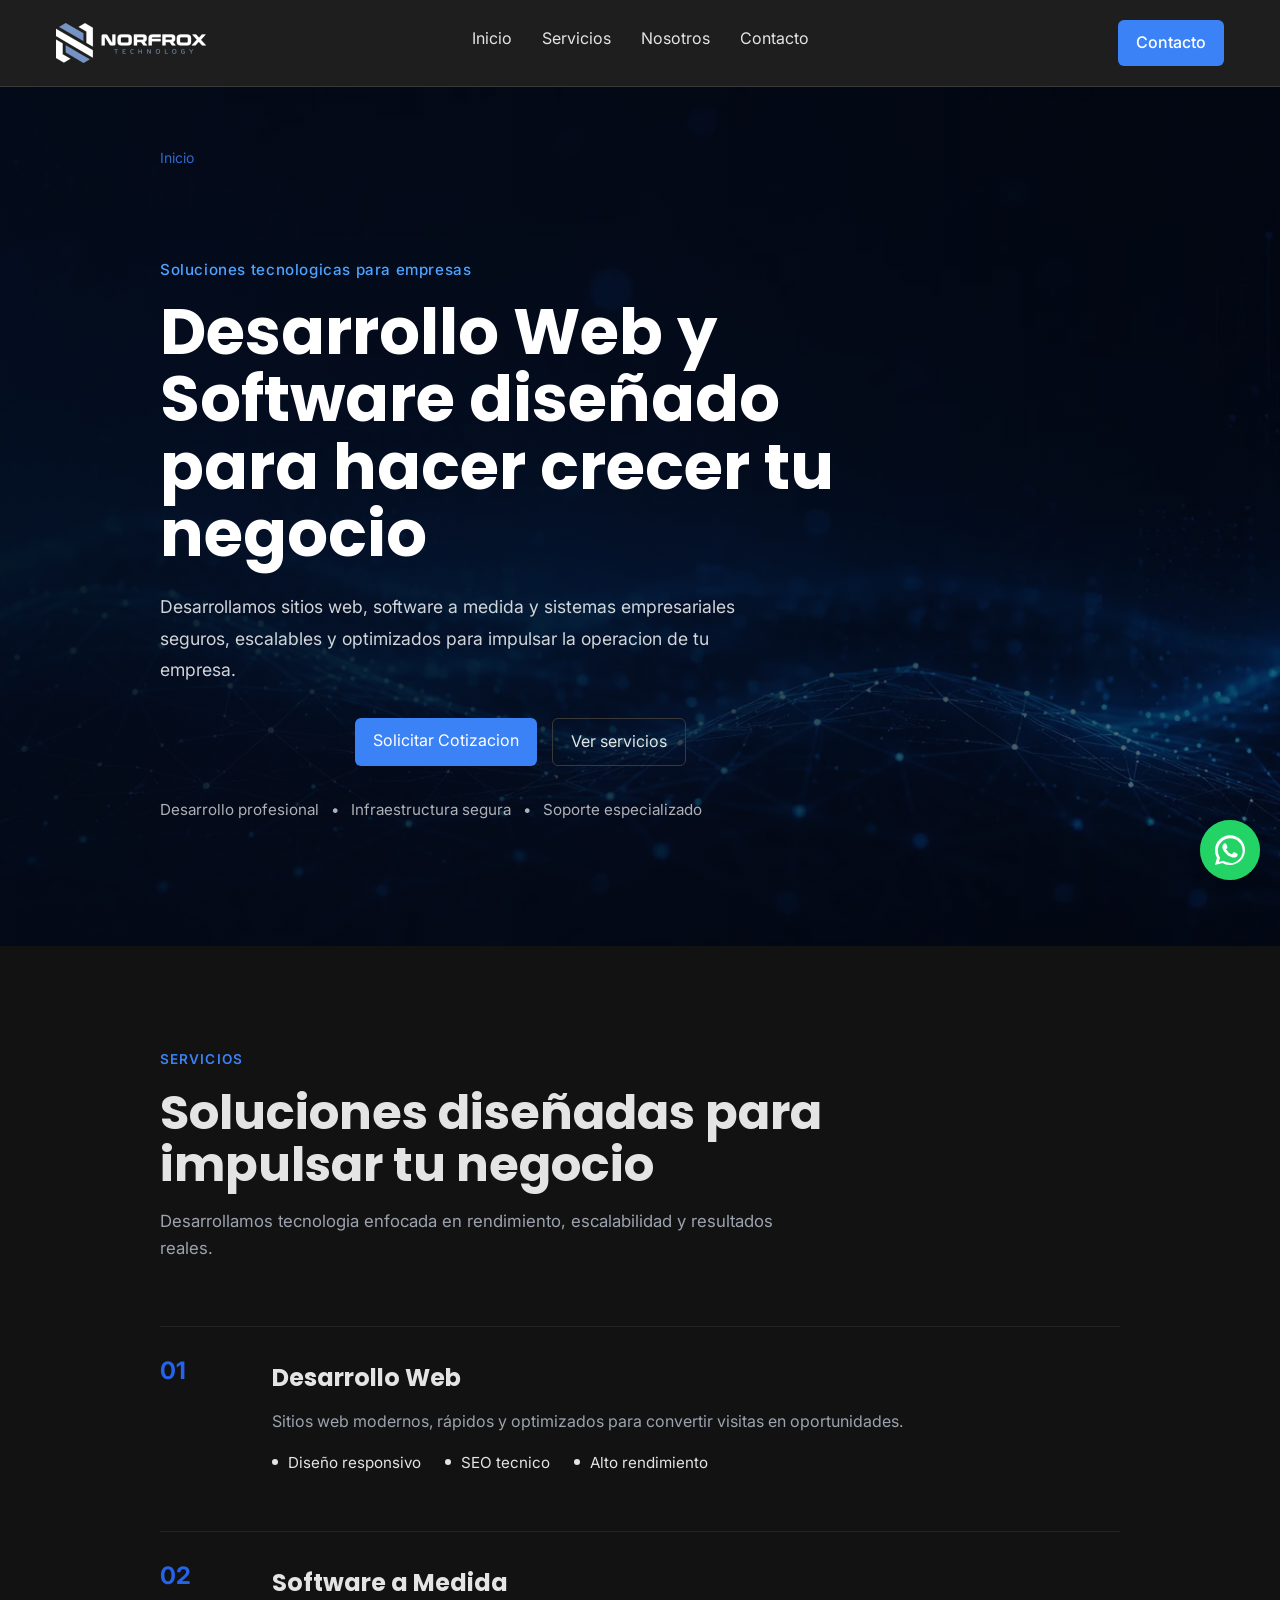
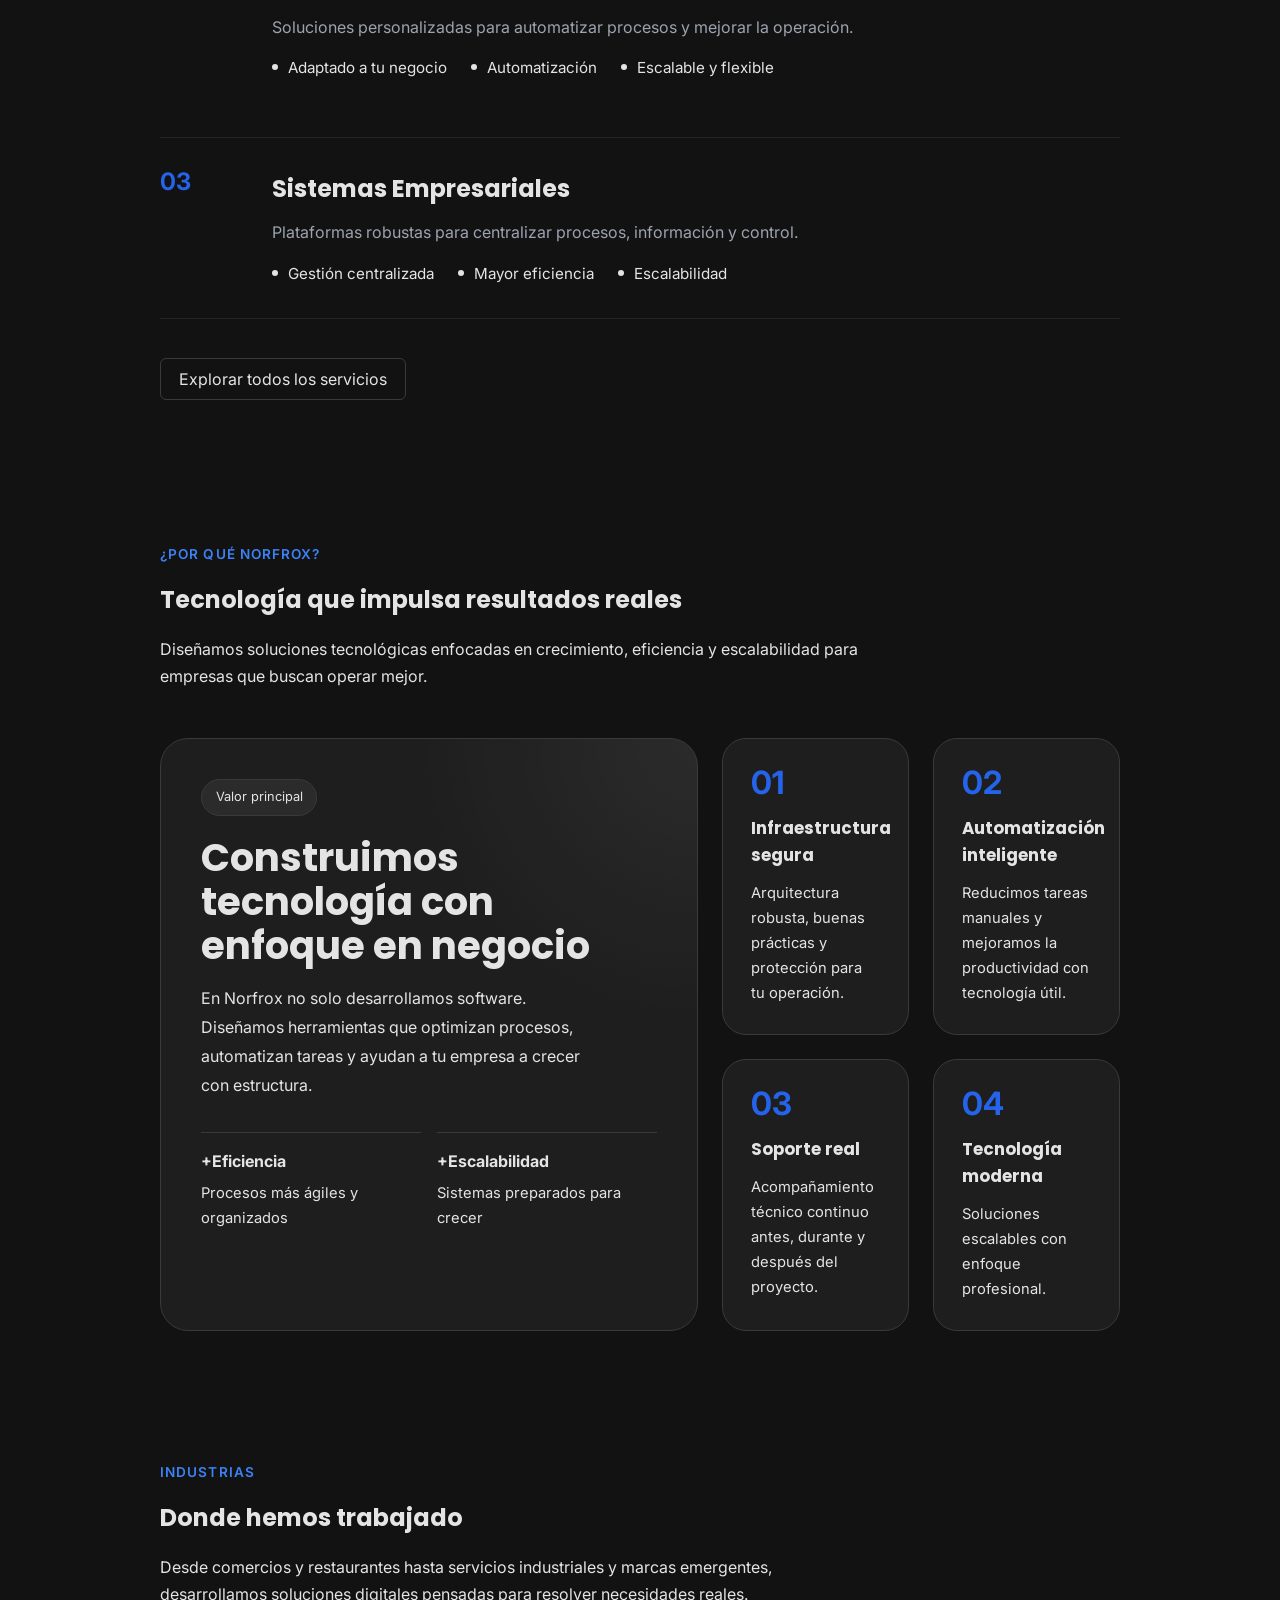
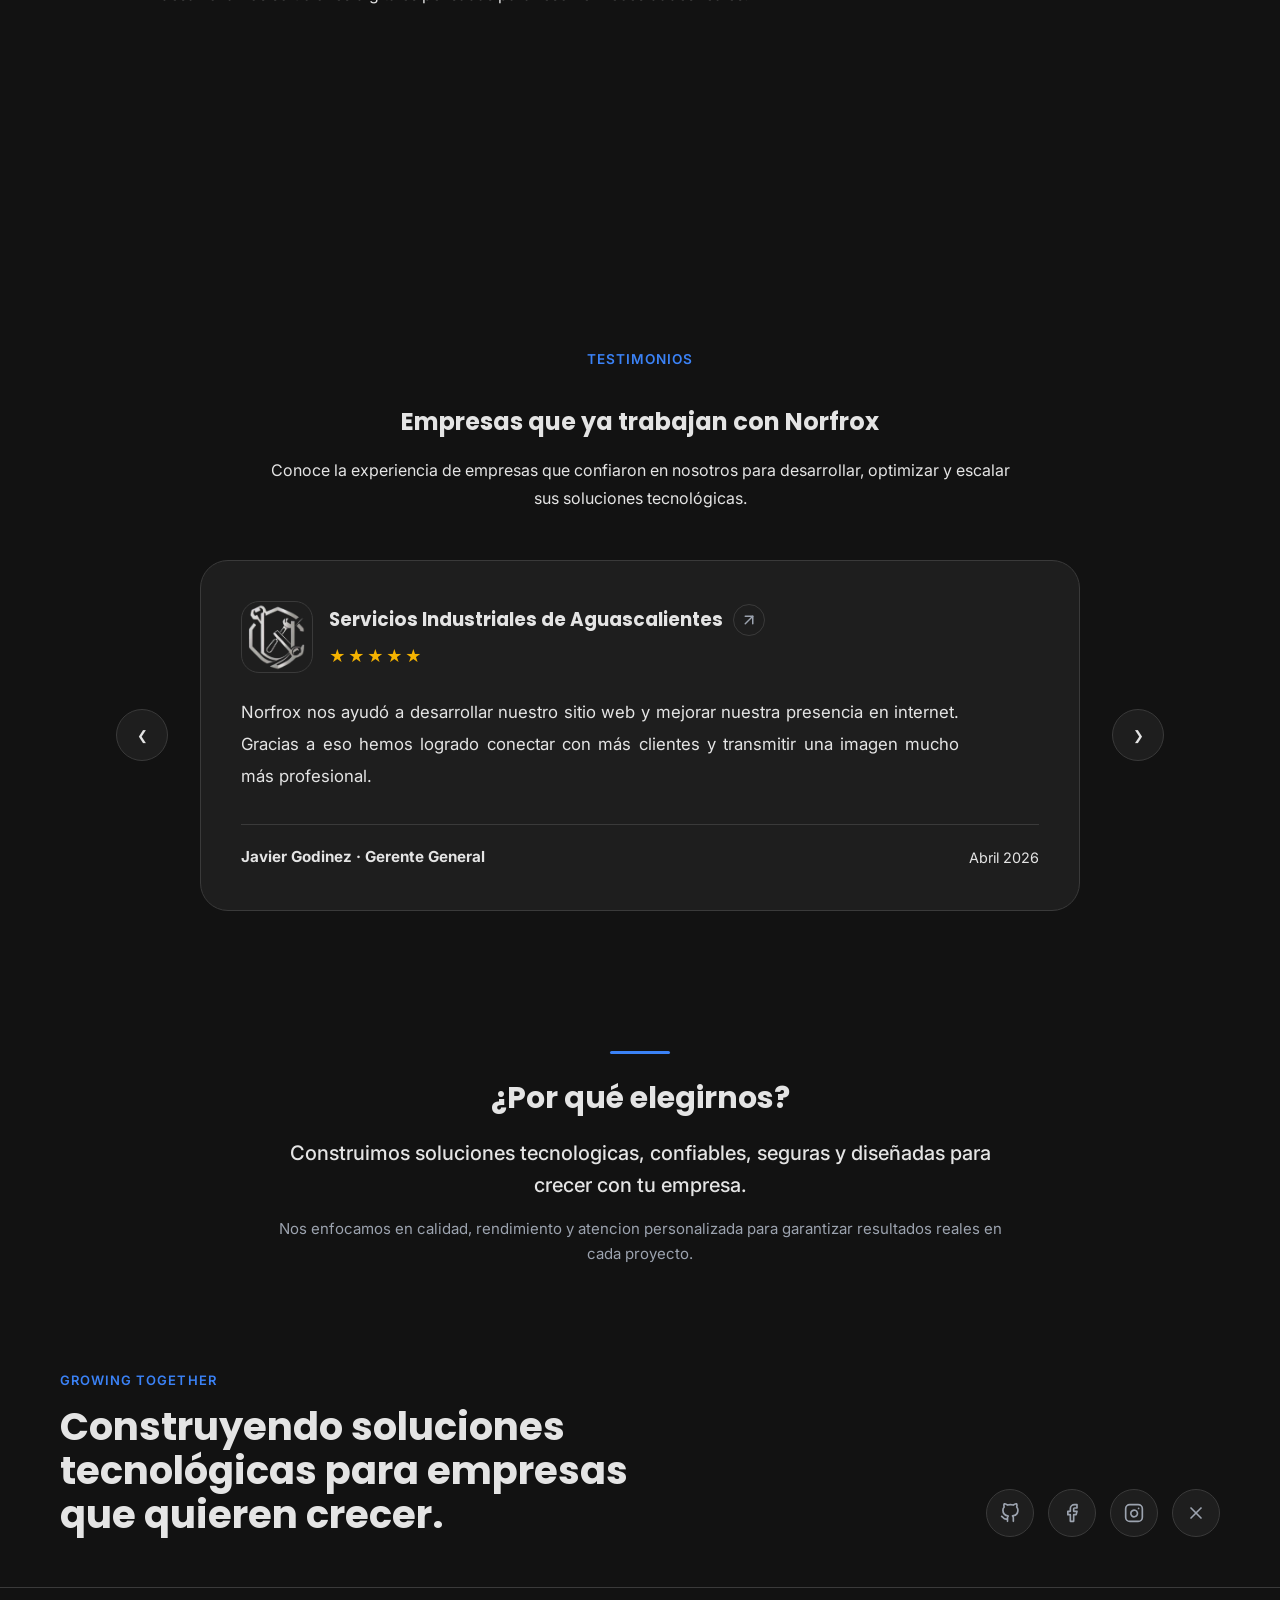
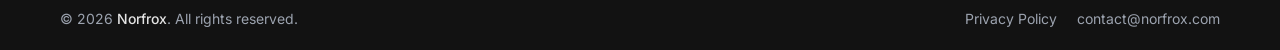
==== commit b73ea3f0: "Update JS File version" ====
--- a/index.html
+++ b/index.html
@@ -545,7 +545,7 @@
         </a>
     </div>
 
-    <script src="js/script.js?v=1.3"></script>
+    <script src="js/script.js?v=1.4"></script>
 
 </body>
 </html>
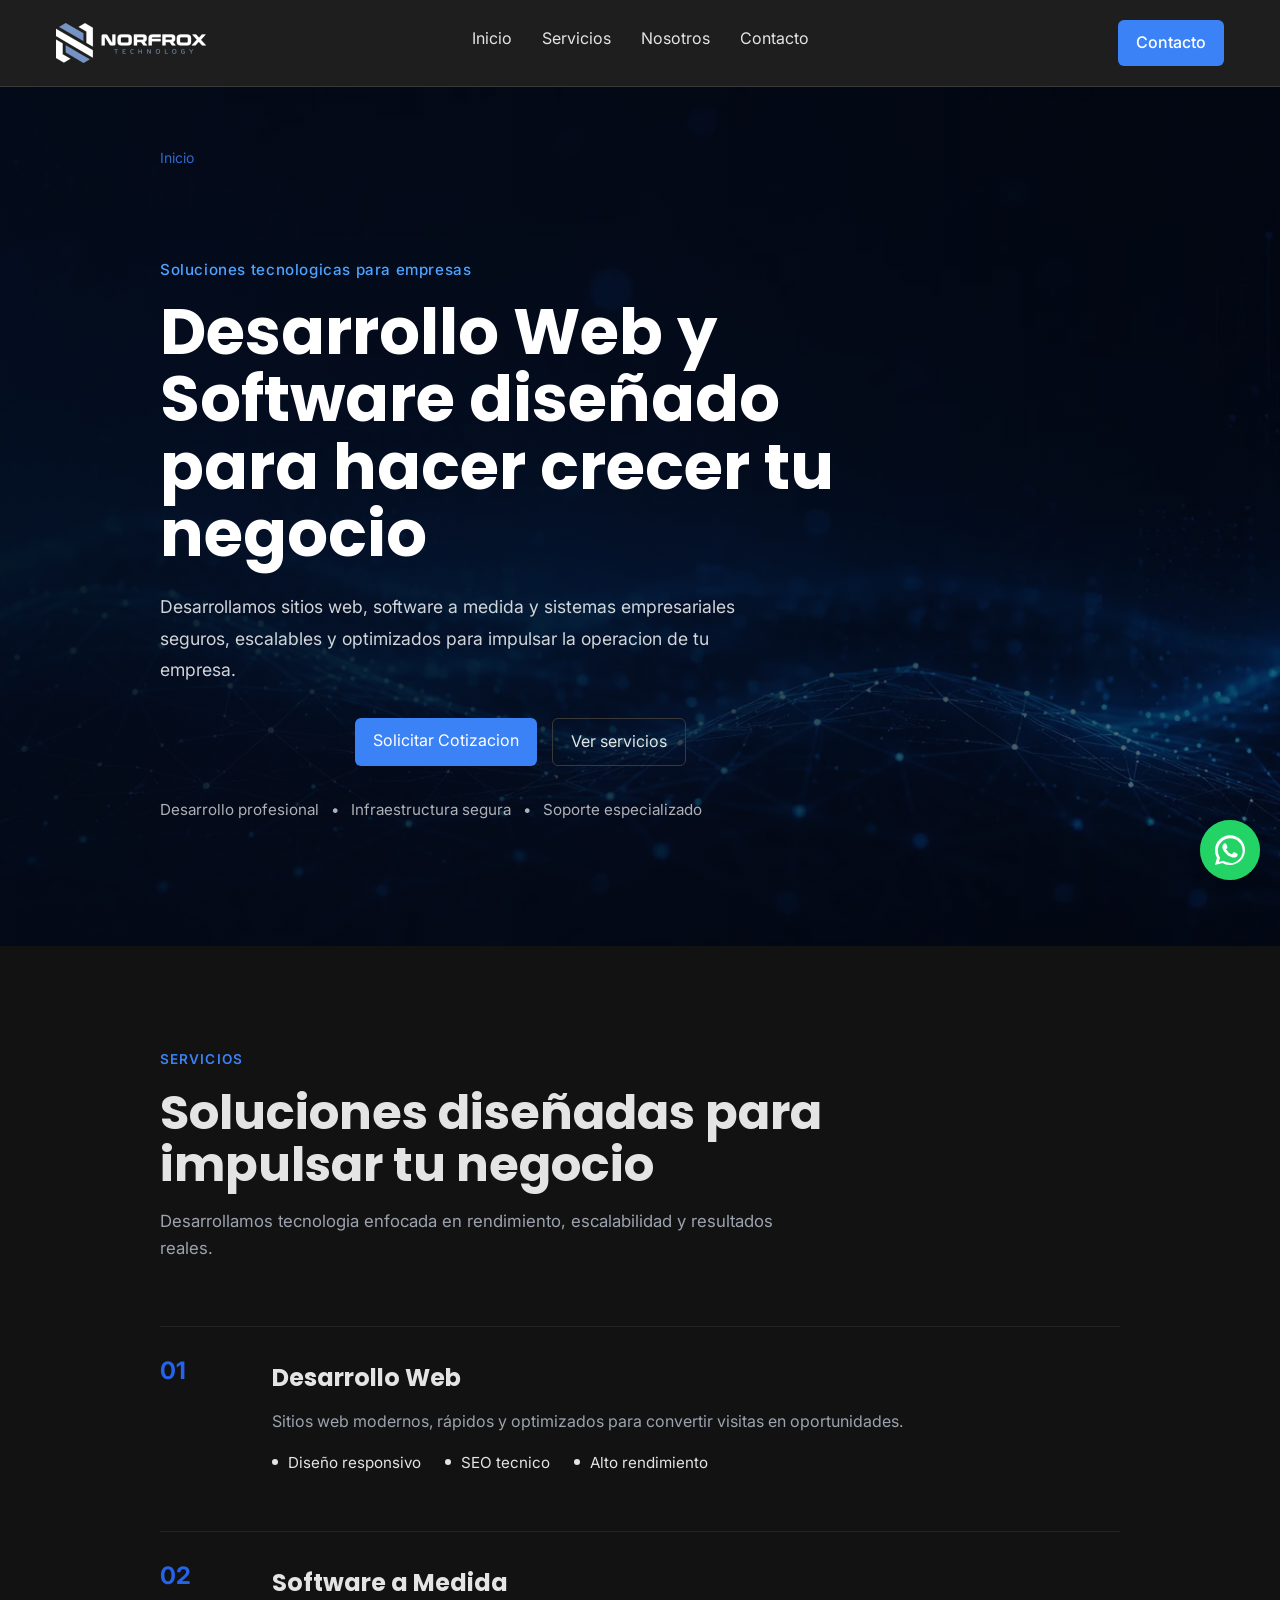
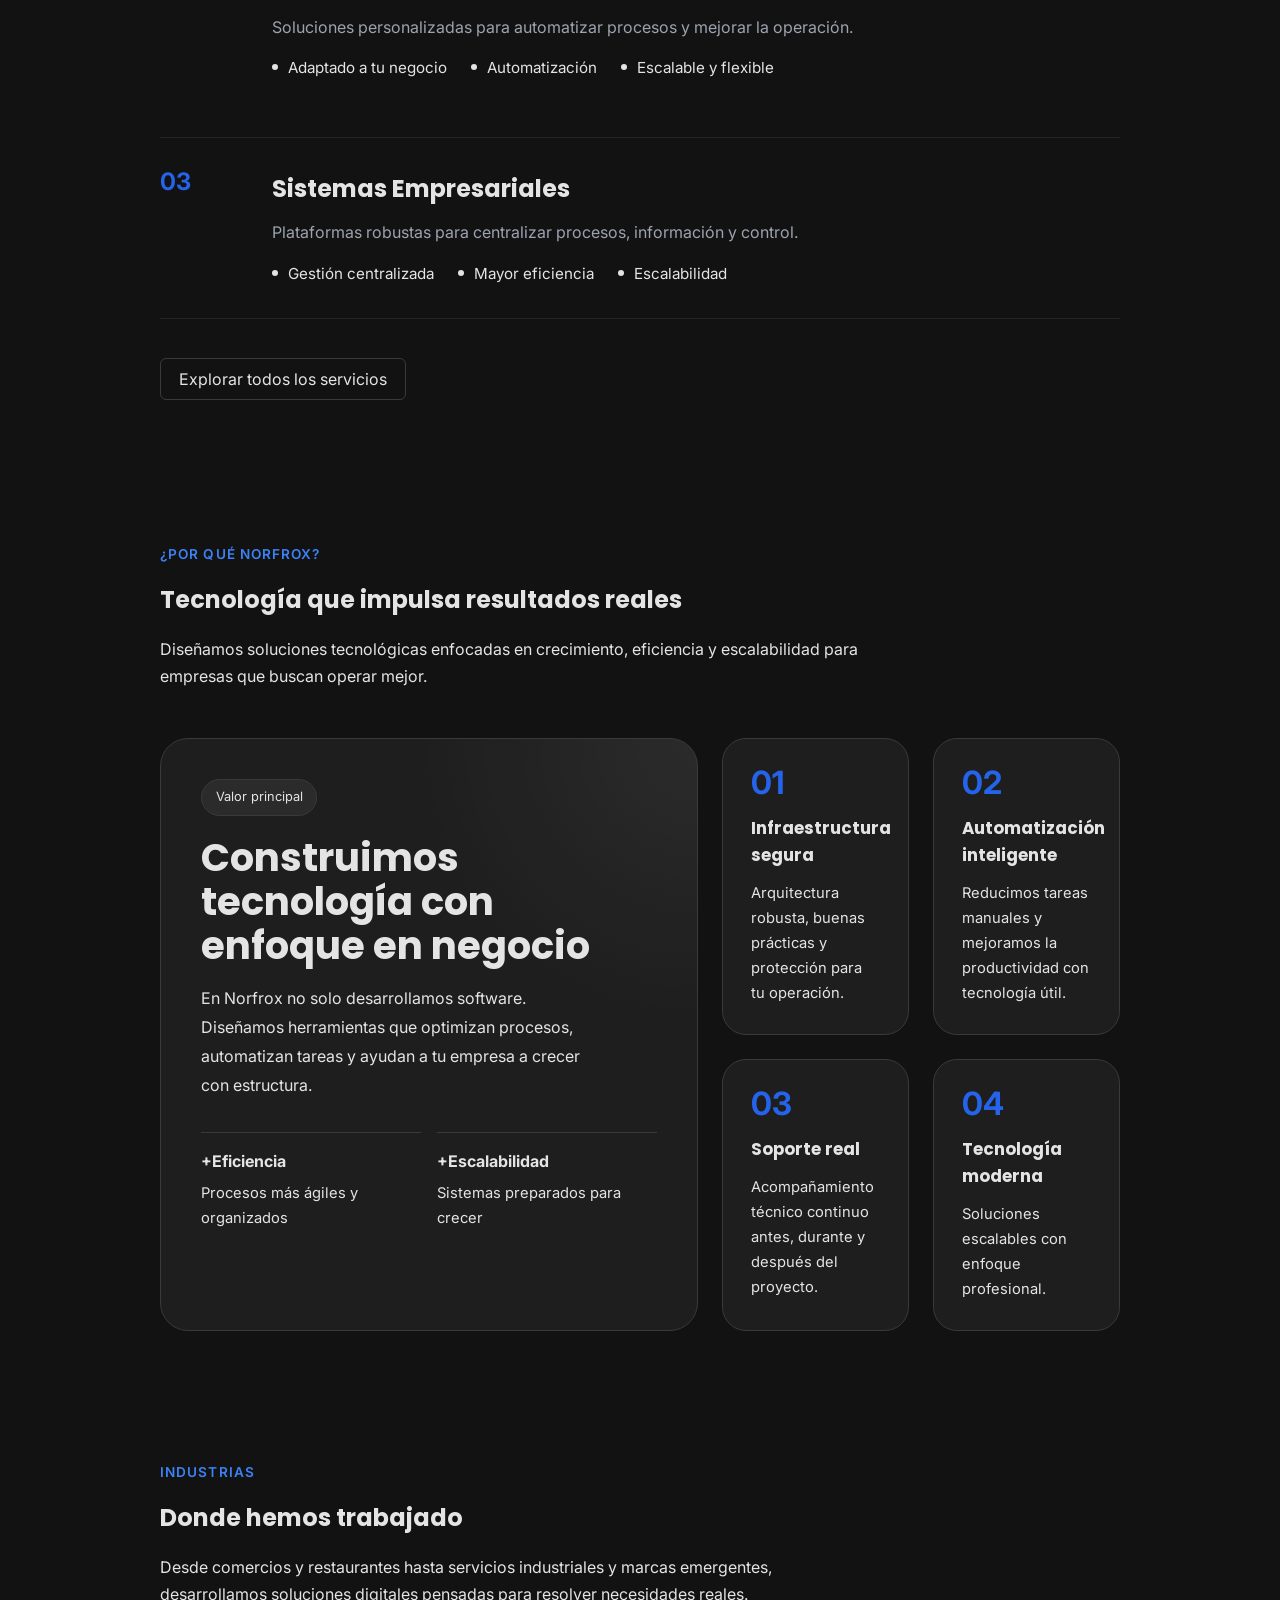
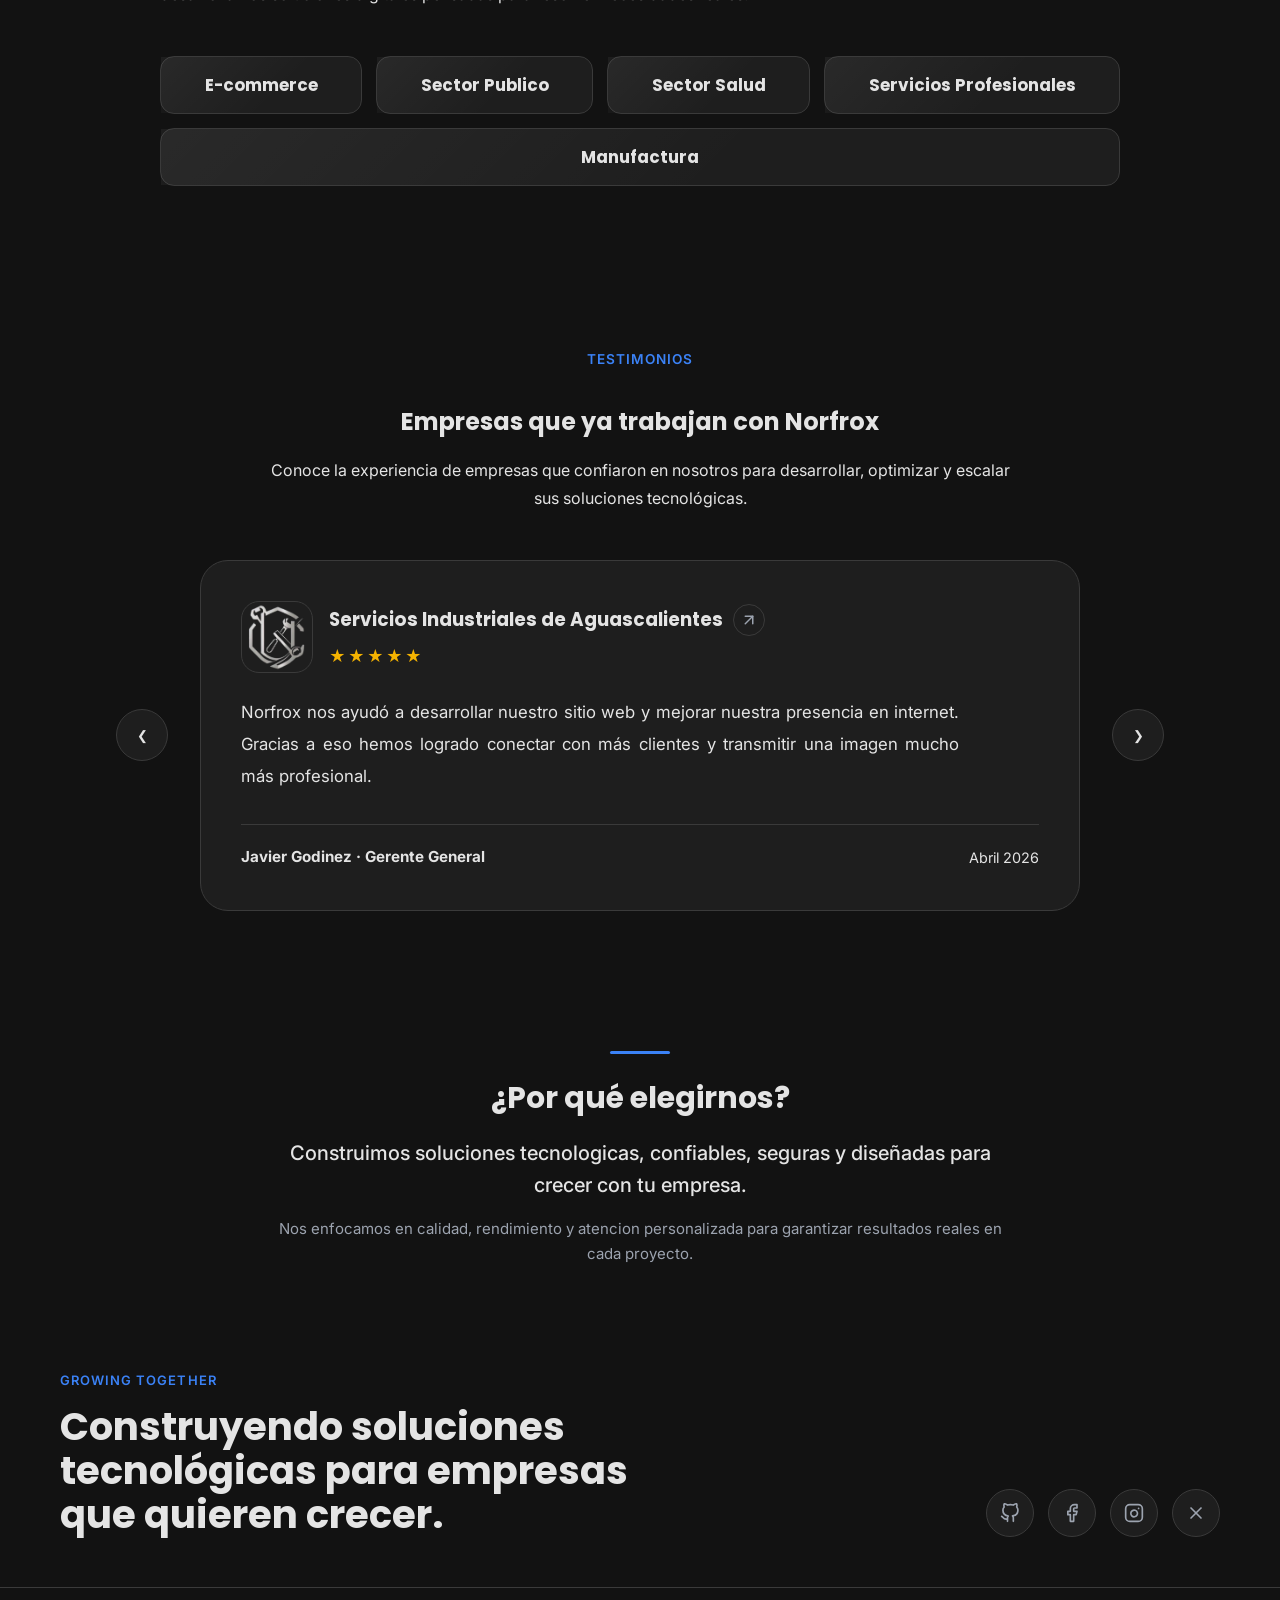
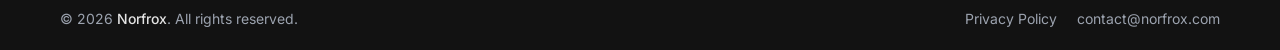
==== commit 2e86b56c: "Update CSS file version" ====
--- a/index.html
+++ b/index.html
@@ -19,7 +19,7 @@
 
     <link href="https://fonts.googleapis.com/css2?family=Inter:wght@300;400;500;600&family=Poppins:wght@500;600;700&display=swap" rel="stylesheet">
 
-    <link rel="stylesheet" href="css/style.css?v=1.29">
+    <link rel="stylesheet" href="css/style.css?v=1.30">
 
     <title>Norfrox - Desarrollo Web y Software en México</title>
 </head>
